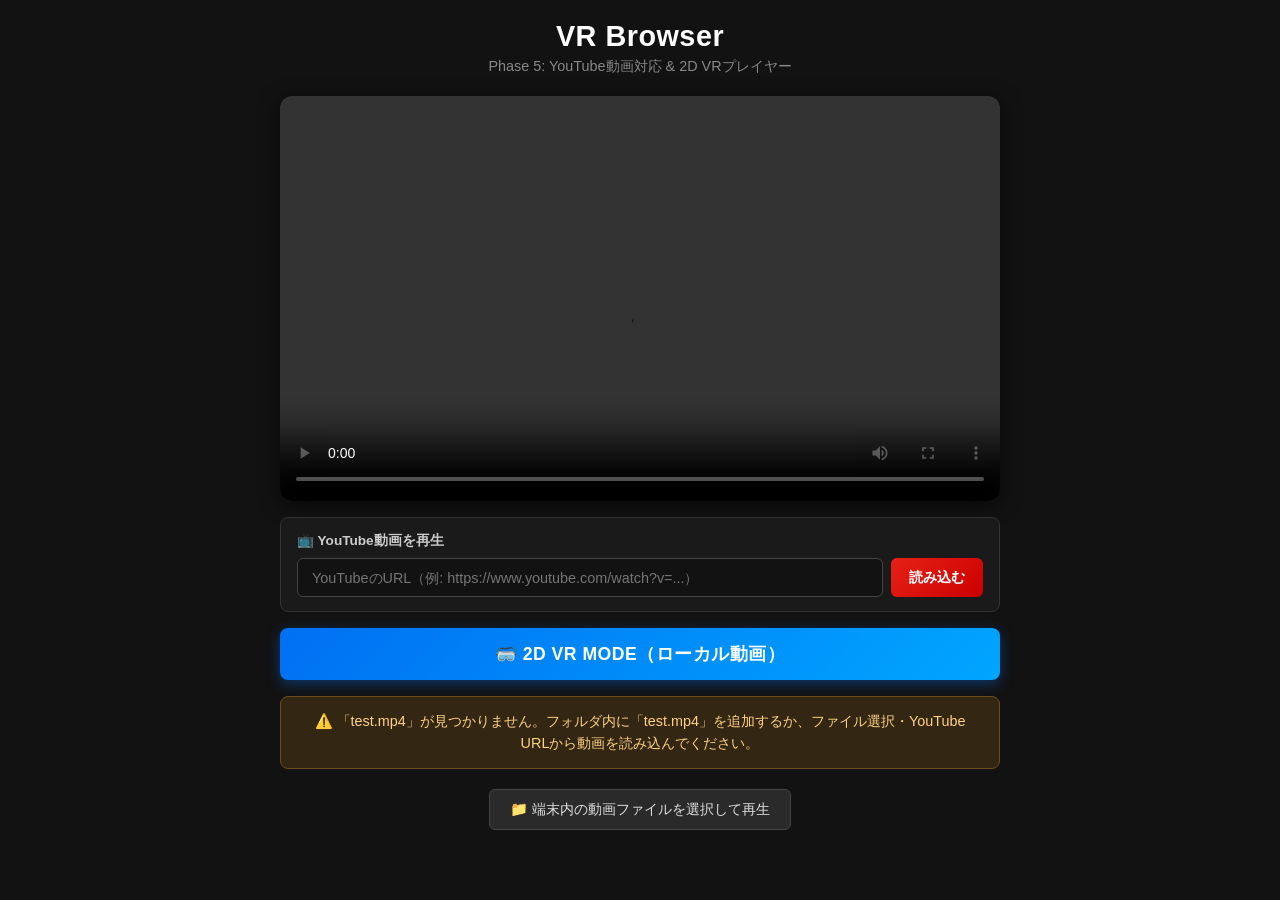
==== index.html @ 9423f465 "Add files via upload" ====
<!DOCTYPE html>
<html lang="ja">
<head>
  <meta charset="UTF-8">
  <!-- iPhone Safari用: セーフエリア対応、誤ズーム防止、アドレスバー最適化 -->
  <meta name="viewport" content="width=device-width, initial-scale=1.0, maximum-scale=1.0, user-scalable=no, viewport-fit=cover">
  <!-- iOS ホーム画面追加時の全画面・ステータスバー設定 -->
  <meta name="apple-mobile-web-app-capable" content="yes">
  <meta name="apple-mobile-web-app-status-bar-style" content="black-translucent">
  <meta name="theme-color" content="#121212">

  <title>VR Browser</title>
  <link rel="stylesheet" href="style.css">
</head>
<body>
  <!-- 通常モード画面 -->
  <div class="container" id="normalContainer">
    <header class="app-header">
      <h1>VR Browser</h1>
      <p class="subtitle">Phase 5: YouTube動画対応 & 2D VRプレイヤー</p>
    </header>

    <main class="player-section">
      <!-- 1. ローカル動画表示エリア（HTML5 Video） -->
      <div class="video-container" id="videoContainer">
        <video
          id="videoPlayer"
          controls
          playsinline
          webkit-playsinline
          preload="metadata"
          src="test.mp4">
          お使いのブラウザは動画タグに対応していません。
        </video>
      </div>

      <!-- 2. YouTube動画表示エリア（YouTube IFrame Player API） -->
      <div class="youtube-container" id="youtubeContainer" style="display: none;">
        <div id="youtubePlayerWrapper">
          <div id="youtubeIframe"></div>
        </div>
      </div>

      <!-- YouTube URL入力セクション -->
      <section class="youtube-input-section">
        <label for="youtubeUrlInput" class="section-label">📺 YouTube動画を再生</label>
        <div class="input-group">
          <input
            type="text"
            id="youtubeUrlInput"
            placeholder="YouTubeのURL（例: https://www.youtube.com/watch?v=...）"
            class="youtube-input"
            autocomplete="off"
            autocorrect="off"
            autocapitalize="off"
            spellcheck="false">
          <button id="loadYoutubeButton" class="youtube-button" type="button">読み込む</button>
        </div>
      </section>

      <!-- ローカル2D動画用 VRモード開始ボタン -->
      <div class="vr-button-section" id="vrButtonSection">
        <button id="vrButton" class="vr-button" type="button">
          🥽 2D VR MODE（ローカル動画）
        </button>
      </div>

      <!-- ステータス・案内メッセージ表示エリア -->
      <div id="statusMessage" class="status-message">
        <p id="statusText">動画を読み込み中...</p>
      </div>

      <!-- 補助機能: ローカル動画の直接選択 -->
      <div class="file-picker-section">
        <label for="fileInput" class="file-label">
          📁 端末内の動画ファイルを選択して再生
        </label>
        <input type="file" id="fileInput" accept="video/*" class="file-input">
      </div>
    </main>
  </div>

  <!-- ローカル動画用 VR視聴画面（全画面左右2画面オーバーレイ） -->
  <div id="vrContainer" class="vr-container" style="display: none;">
    <!-- 左目用表示領域（50%幅） -->
    <div class="vr-eye left-eye">
      <canvas id="canvasLeft"></canvas>
      <!-- 左目用 再生/一時停止 HUDインジケーター -->
      <div class="vr-indicator left-indicator" id="indicatorLeft"></div>
    </div>

    <!-- 左右の境界線（VRゴーグルの中央線ガイド） -->
    <div class="vr-divider"></div>

    <!-- 右目用表示領域（50%幅） -->
    <div class="vr-eye right-eye">
      <canvas id="canvasRight"></canvas>
      <!-- 右目用 再生/一時停止 HUDインジケーター -->
      <div class="vr-indicator right-indicator" id="indicatorRight"></div>
    </div>

    <!-- VRモード用UIレイヤー（邪魔にならないよう自動フェード） -->
    <div class="vr-ui-layer" id="vrUiLayer">
      <!-- 上部バー -->
      <div class="vr-top-bar">
        <!-- 左上の控えめな EXIT VR ボタン -->
        <button id="exitVrButton" class="exit-vr-button" type="button" aria-label="通常モードに戻る">
          ✕ EXIT VR
        </button>
      </div>

      <!-- 縦向き時のみ表示される案内（横向き時は自動で非表示） -->
      <div class="vr-portrait-hint">
        📱 スマホを横向きにすると大きく表示されます
      </div>

      <!-- 操作ヒント -->
      <div class="vr-bottom-bar">
        <div class="vr-tap-hint">
          画面タップ: 再生 / 一時停止
        </div>
      </div>
    </div>
  </div>

  <!-- YouTube IFrame Player API のスクリプト（非同期読み込み） -->
  <script src="https://www.youtube.com/iframe_api"></script>
  <script src="script.js"></script>
</body>
</html>
---- style.css ----
/* ============================================================
   基本スタイル設定
   ============================================================ */
* {
  box-sizing: border-box;
  margin: 0;
  padding: 0;
  /* iOS Safariでのタップ時ハイライト枠を抑制 */
  -webkit-tap-highlight-color: transparent;
}

body {
  font-family: -apple-system, BlinkMacSystemFont, "SF Pro Text", "SF Pro Display", "Segoe UI", Roboto, "Helvetica Neue", Arial, sans-serif;
  background-color: #121212;
  color: #e0e0e0;
  min-height: 100vh;
  min-height: 100dvh;
  display: flex;
  justify-content: center;
  align-items: flex-start;
  padding: 20px;
  /* 通常モードでのスムーズなスクロール */
  -webkit-overflow-scrolling: touch;
}

/* 通常モードコンテナ */
.container {
  width: 100%;
  max-width: 720px;
  margin: 0 auto;
  display: flex;
  flex-direction: column;
  align-items: center;
  gap: 20px;
}

/* ヘッダー */
.app-header {
  text-align: center;
}

.app-header h1 {
  font-size: 1.8rem;
  font-weight: 700;
  color: #ffffff;
  letter-spacing: 0.5px;
}

.app-header .subtitle {
  font-size: 0.9rem;
  color: #888888;
  margin-top: 4px;
}

/* プレイヤーセクション */
.player-section {
  width: 100%;
  display: flex;
  flex-direction: column;
  align-items: center;
  gap: 16px;
}

/* 通常モードのローカル動画コンテナ */
.video-container {
  width: 100%;
  background-color: #000000;
  border-radius: 12px;
  overflow: hidden;
  box-shadow: 0 4px 20px rgba(0, 0, 0, 0.6);
  aspect-ratio: 16 / 9;
  display: flex;
  align-items: center;
  justify-content: center;
}

/* video要素 */
#videoPlayer {
  width: 100%;
  height: 100%;
  object-fit: contain;
  display: block;
  background-color: #000;
}

/* YouTube動画コンテナ */
.youtube-container {
  width: 100%;
  background-color: #000000;
  border-radius: 12px;
  overflow: hidden;
  box-shadow: 0 4px 20px rgba(0, 0, 0, 0.6);
  aspect-ratio: 16 / 9;
  position: relative;
}

#youtubePlayerWrapper {
  width: 100%;
  height: 100%;
}

#youtubePlayerWrapper iframe {
  width: 100%;
  height: 100%;
  display: block;
  border: none;
}

/* YouTube URL入力セクション */
.youtube-input-section {
  width: 100%;
  background-color: #1a1a1a;
  border: 1px solid #333333;
  border-radius: 8px;
  padding: 14px 16px;
  display: flex;
  flex-direction: column;
  gap: 8px;
}

.section-label {
  font-size: 0.85rem;
  font-weight: 600;
  color: #cccccc;
}

.input-group {
  display: flex;
  gap: 8px;
  width: 100%;
}

.youtube-input {
  flex: 1;
  padding: 10px 14px;
  font-size: 0.9rem;
  background-color: #121212;
  border: 1px solid #444444;
  border-radius: 6px;
  color: #ffffff;
  outline: none;
  transition: border-color 0.2s ease;
  min-width: 0;
}

.youtube-input:focus {
  border-color: #ff0000;
}

.youtube-button {
  padding: 10px 18px;
  font-size: 0.9rem;
  font-weight: 700;
  color: #ffffff;
  background: linear-gradient(135deg, #e62117 0%, #cc0000 100%);
  border: none;
  border-radius: 6px;
  cursor: pointer;
  white-space: nowrap;
  transition: opacity 0.2s, transform 0.1s;
  touch-action: manipulation;
}

.youtube-button:hover {
  opacity: 0.9;
}

.youtube-button:active {
  transform: scale(0.97);
}

/* VRモード開始ボタン */
.vr-button-section {
  width: 100%;
  display: flex;
  justify-content: center;
}

.vr-button {
  width: 100%;
  padding: 14px 24px;
  font-size: 1.1rem;
  font-weight: 700;
  color: #ffffff;
  background: linear-gradient(135deg, #0070f3 0%, #00a6ff 100%);
  border: none;
  border-radius: 8px;
  cursor: pointer;
  box-shadow: 0 4px 14px rgba(0, 112, 243, 0.4);
  transition: transform 0.15s ease, background 0.2s ease, opacity 0.2s ease;
  letter-spacing: 0.5px;
  touch-action: manipulation;
}

.vr-button:hover {
  transform: translateY(-2px);
  box-shadow: 0 6px 20px rgba(0, 112, 243, 0.6);
}

.vr-button:active {
  transform: translateY(0);
}

.vr-button:disabled {
  background: #333333;
  color: #777777;
  cursor: not-allowed;
  box-shadow: none;
  transform: none;
}

/* ステータス・案内メッセージ */
.status-message {
  width: 100%;
  padding: 14px 18px;
  border-radius: 8px;
  background-color: #1e1e1e;
  border: 1px solid #333333;
  color: #b0b0b0;
  font-size: 0.9rem;
  line-height: 1.5;
  text-align: center;
  transition: all 0.3s ease;
}

.status-message.info {
  background-color: #1a2733;
  border-color: #2b4c6f;
  color: #8ec5fc;
}

.status-message.warning {
  background-color: #332714;
  border-color: #6d4e1a;
  color: #ffd182;
}

.status-message.success {
  background-color: #162c1d;
  border-color: #255834;
  color: #86e49d;
}

/* ファイル選択セクション */
.file-picker-section {
  width: 100%;
  text-align: center;
  margin-top: 4px;
}

.file-label {
  display: inline-block;
  padding: 10px 20px;
  background-color: #2a2a2a;
  color: #e0e0e0;
  border: 1px solid #444;
  border-radius: 6px;
  cursor: pointer;
  font-size: 0.9rem;
  transition: background-color 0.2s, border-color 0.2s;
  touch-action: manipulation;
}

.file-label:hover {
  background-color: #383838;
  border-color: #666;
}

.file-input {
  display: none;
}

/* ============================================================
   Phase 4/5: 2D VR視聴画面レイアウト（ジャイロなし・大画面固定表示）
   ============================================================ */

/* VRモード有効時のスクロール完全抑止（iOS Safariバウンススクロール対策） */
html.vr-active,
body.vr-active {
  overflow: hidden !important;
  position: fixed !important;
  width: 100% !important;
  height: 100% !important;
  max-height: 100vh !important;
  touch-action: none !important;
  background-color: #000000 !important;
  -webkit-user-select: none !important;
  user-select: none !important;
}

/* VR全画面オーバーレイ（画面いっぱいに表示・黒背景） */
.vr-container {
  position: fixed;
  top: 0;
  left: 0;
  right: 0;
  bottom: 0;
  width: 100vw;
  height: 100vh;
  /* iOS Safari dynamic viewport units */
  width: 100dvw;
  height: 100dvh;
  background-color: #000000;
  z-index: 99999;
  display: flex;
  flex-direction: row;
  align-items: center;
  justify-content: center;
  overflow: hidden;
  user-select: none;
  -webkit-user-select: none;
  -webkit-touch-callout: none;
  touch-action: none;
}

/* 左目・右目の表示領域（WebKit Flexboxで厳密に左右50:50を維持） */
.vr-eye {
  flex: 1 1 0;
  width: 50%;
  min-width: 0;
  max-width: 50%;
  height: 100%;
  display: flex;
  align-items: center;
  justify-content: center;
  overflow: hidden;
  background-color: #000000;
  position: relative;
}

/* 描画用Canvas（縦横比を崩さず、画面からはみ出さない・Retina高精細縮小） */
.vr-eye canvas {
  width: 100%;
  height: 100%;
  max-width: 100%;
  max-height: 100%;
  object-fit: contain;
  display: block;
  background-color: #000000;
}

/* 左右の境界線（VRゴーグルのレンズ境界ガイド用センターライン） */
.vr-divider {
  width: 1px;
  height: 100%;
  background-color: rgba(255, 255, 255, 0.12);
  flex-shrink: 0;
  z-index: 10;
}

/* VRモード用UIレイヤー（画面上に重なる操作UI） */
.vr-ui-layer {
  position: absolute;
  top: 0;
  left: 0;
  right: 0;
  bottom: 0;
  padding: env(safe-area-inset-top, 12px) env(safe-area-inset-right, 16px) env(safe-area-inset-bottom, 12px) env(safe-area-inset-left, 16px);
  pointer-events: none;
  z-index: 20;
  display: flex;
  flex-direction: column;
  justify-content: space-between;
  transition: opacity 0.4s ease;
}

/* 操作がないときにUIを薄くして動画視聴を邪魔しない */
.vr-ui-layer.faded {
  opacity: 0.15;
}

/* 上部操作バー */
.vr-top-bar {
  display: flex;
  align-items: center;
  justify-content: flex-start;
  width: 100%;
}

/* EXIT VR ボタン */
.exit-vr-button {
  pointer-events: auto;
  min-height: 34px;
  padding: 6px 14px;
  font-size: 0.8rem;
  font-weight: 600;
  color: #ffffff;
  background-color: rgba(30, 30, 30, 0.65);
  border: 1px solid rgba(255, 255, 255, 0.25);
  border-radius: 17px;
  cursor: pointer;
  backdrop-filter: blur(6px);
  -webkit-backdrop-filter: blur(6px);
  transition: background-color 0.2s, opacity 0.2s, transform 0.1s;
  touch-action: manipulation;
}

.exit-vr-button:hover {
  background-color: rgba(255, 59, 48, 0.8);
  border-color: rgba(255, 255, 255, 0.5);
}

.exit-vr-button:active {
  transform: scale(0.95);
}

/* 縦向き時に画面中央下に表示されるヒント */
.vr-portrait-hint {
  align-self: center;
  font-size: 0.78rem;
  color: rgba(255, 255, 255, 0.75);
  background-color: rgba(0, 0, 0, 0.6);
  border: 1px solid rgba(255, 255, 255, 0.15);
  padding: 6px 14px;
  border-radius: 14px;
  backdrop-filter: blur(4px);
  -webkit-backdrop-filter: blur(4px);
  pointer-events: none;
}

/* 下部バー */
.vr-bottom-bar {
  display: flex;
  justify-content: center;
  width: 100%;
}

.vr-tap-hint {
  font-size: 0.72rem;
  color: rgba(255, 255, 255, 0.5);
  background-color: rgba(0, 0, 0, 0.45);
  padding: 4px 12px;
  border-radius: 10px;
  backdrop-filter: blur(4px);
  -webkit-backdrop-filter: blur(4px);
  pointer-events: none;
}

/* 横向き（Landscape）時は縦向き案内を自動で非表示 */
@media (orientation: landscape) {
  .vr-portrait-hint {
    display: none;
  }
}

/* VR画面中央の再生/一時停止HUDインジケーター */
.vr-indicator {
  position: absolute;
  width: 50px;
  height: 50px;
  border-radius: 50%;
  background-color: rgba(0, 0, 0, 0.6);
  border: 1px solid rgba(255, 255, 255, 0.3);
  display: flex;
  align-items: center;
  justify-content: center;
  font-size: 1.3rem;
  color: #ffffff;
  opacity: 0;
  pointer-events: none;
  transform: scale(0.8);
  transition: opacity 0.25s ease, transform 0.25s ease;
  backdrop-filter: blur(4px);
  -webkit-backdrop-filter: blur(4px);
  z-index: 15;
}

/* インジケーター表示時 */
.vr-indicator.show {
  opacity: 1;
  transform: scale(1);
}
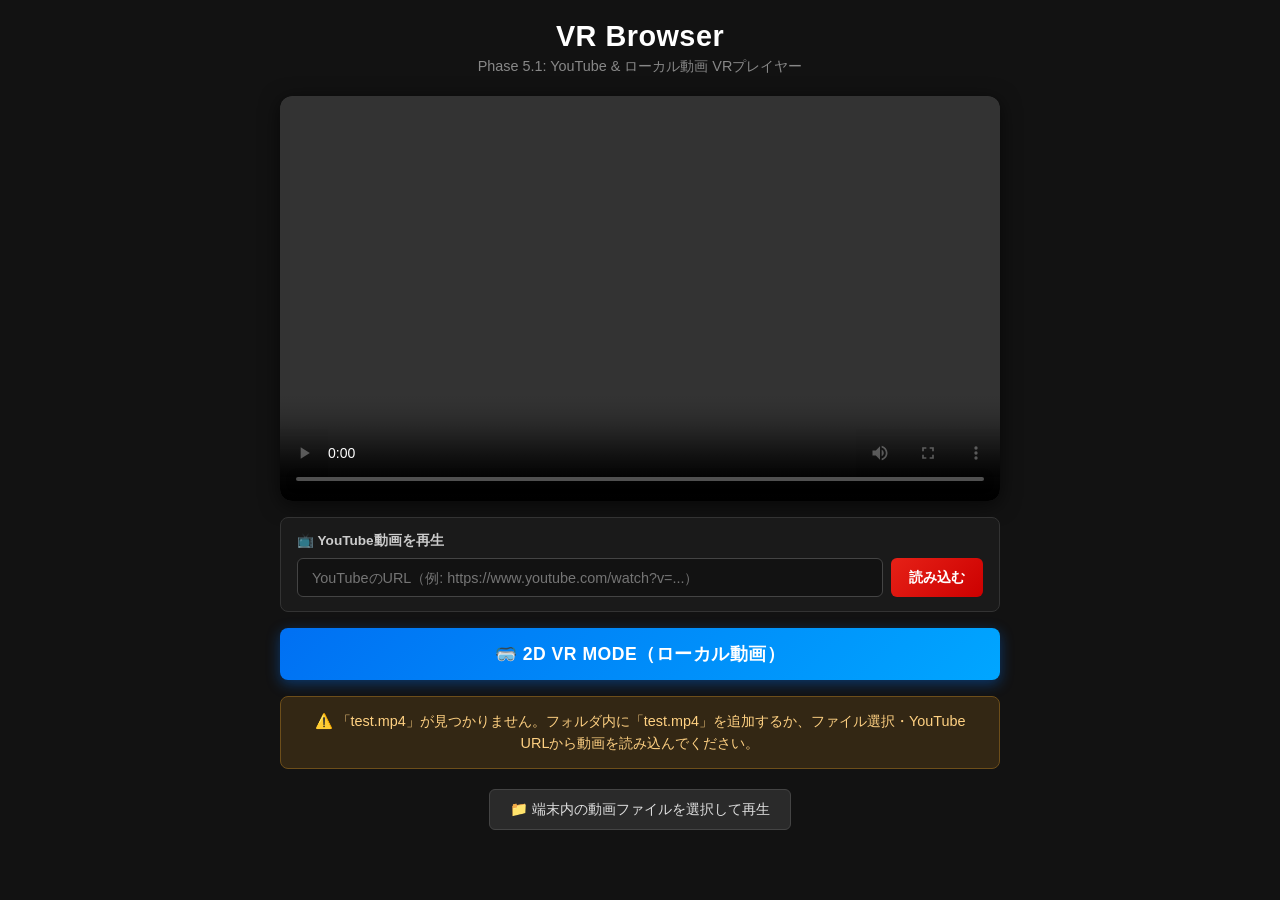
==== commit a188d6c0: "Add files via upload" ====
--- a/index.html
+++ b/index.html
@@ -17,7 +17,7 @@
   <div class="container" id="normalContainer">
     <header class="app-header">
       <h1>VR Browser</h1>
-      <p class="subtitle">Phase 5: YouTube動画対応 & 2D VRプレイヤー</p>
+      <p class="subtitle">Phase 5.1: YouTube & ローカル動画 VRプレイヤー</p>
     </header>
 
     <main class="player-section">
@@ -39,6 +39,12 @@
         <div id="youtubePlayerWrapper">
           <div id="youtubeIframe"></div>
         </div>
+        <!-- YouTube VRモード時に表示されるオーバーレイUI -->
+        <div class="youtube-vr-ui" id="youtubeVrUi" style="display: none;">
+          <button id="exitYoutubeVrButton" class="exit-vr-button" type="button" aria-label="通常モードに戻る">
+            ✕ EXIT VR
+          </button>
+        </div>
       </div>
 
       <!-- YouTube URL入力セクション -->
@@ -58,10 +64,10 @@
         </div>
       </section>
 
-      <!-- ローカル2D動画用 VRモード開始ボタン -->
+      <!-- VRモード開始ボタン -->
       <div class="vr-button-section" id="vrButtonSection">
         <button id="vrButton" class="vr-button" type="button">
-          🥽 2D VR MODE（ローカル動画）
+          🥽 VR MODE
         </button>
       </div>
 
--- a/style.css
+++ b/style.css
@@ -83,7 +83,7 @@
   background-color: #000;
 }
 
-/* YouTube動画コンテナ */
+/* YouTube動画コンテナ（通常モード & VR全画面モード） */
 .youtube-container {
   width: 100%;
   background-color: #000000;
@@ -92,6 +92,7 @@
   box-shadow: 0 4px 20px rgba(0, 0, 0, 0.6);
   aspect-ratio: 16 / 9;
   position: relative;
+  transition: all 0.2s ease;
 }
 
 #youtubePlayerWrapper {
@@ -104,6 +105,36 @@
   height: 100%;
   display: block;
   border: none;
+}
+
+/* YouTube VRモード時の全画面スタイル */
+.youtube-container.vr-fullscreen {
+  position: fixed !important;
+  top: 0 !important;
+  left: 0 !important;
+  right: 0 !important;
+  bottom: 0 !important;
+  width: 100vw !important;
+  height: 100vh !important;
+  width: 100dvw !important;
+  height: 100dvh !important;
+  z-index: 99999 !important;
+  border-radius: 0 !important;
+  background-color: #000000 !important;
+  aspect-ratio: unset !important;
+  margin: 0 !important;
+  display: flex !important;
+  align-items: center !important;
+  justify-content: center !important;
+}
+
+/* YouTube VRモード用UI */
+.youtube-vr-ui {
+  position: absolute;
+  top: max(12px, env(safe-area-inset-top));
+  left: max(16px, env(safe-area-inset-left));
+  z-index: 100000;
+  pointer-events: auto;
 }
 
 /* YouTube URL入力セクション */
@@ -271,7 +302,7 @@
 }
 
 /* ============================================================
-   Phase 4/5: 2D VR視聴画面レイアウト（ジャイロなし・大画面固定表示）
+   Phase 4/5.1: 2D VR視聴画面レイアウト（ローカル動画用 左右2画面）
    ============================================================ */
 
 /* VRモード有効時のスクロール完全抑止（iOS Safariバウンススクロール対策） */
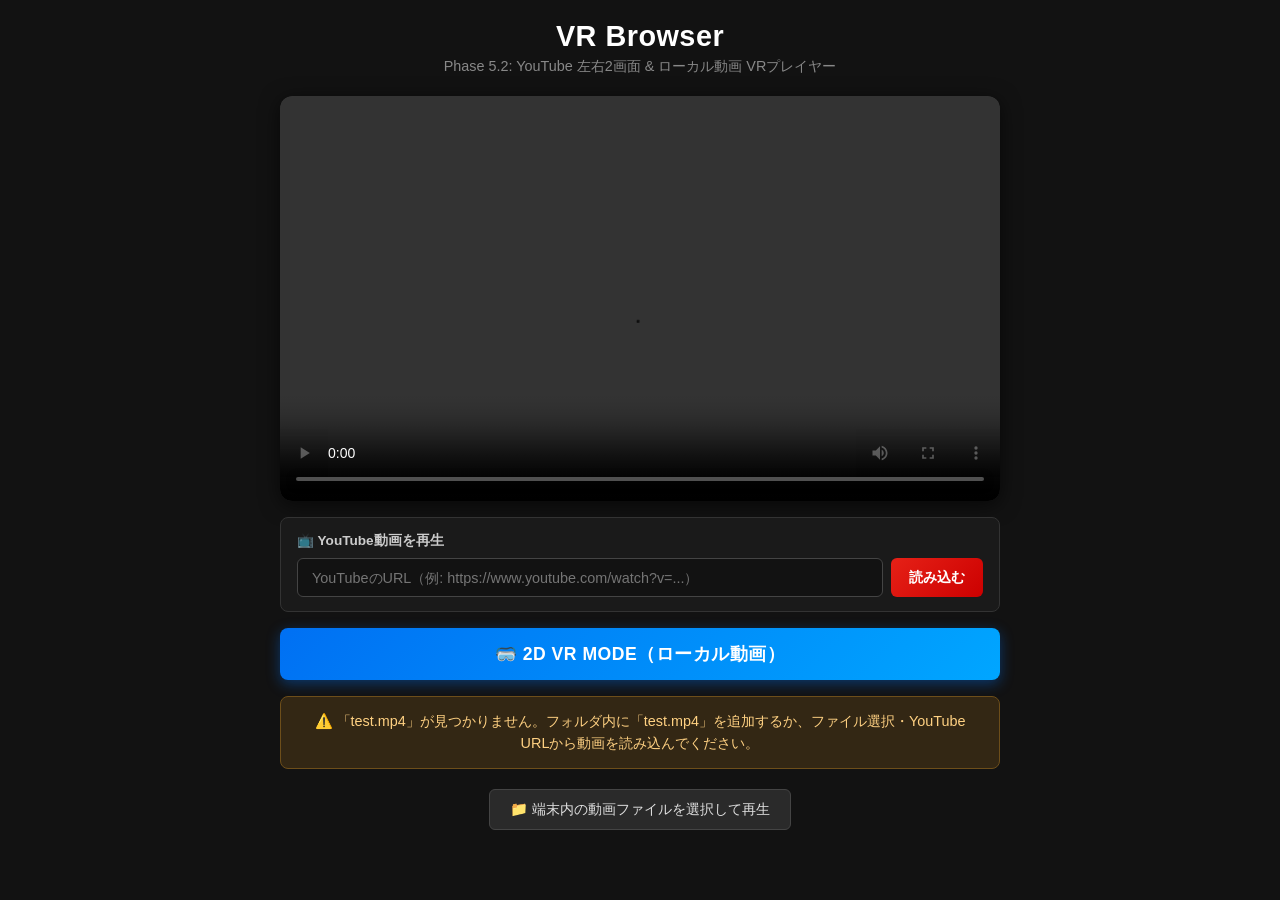
==== commit deba459d: "Add files via upload" ====
--- a/index.html
+++ b/index.html
@@ -17,7 +17,7 @@
   <div class="container" id="normalContainer">
     <header class="app-header">
       <h1>VR Browser</h1>
-      <p class="subtitle">Phase 5.1: YouTube & ローカル動画 VRプレイヤー</p>
+      <p class="subtitle">Phase 5.2: YouTube 左右2画面 & ローカル動画 VRプレイヤー</p>
     </header>
 
     <main class="player-section">
@@ -34,16 +34,10 @@
         </video>
       </div>
 
-      <!-- 2. YouTube動画表示エリア（YouTube IFrame Player API） -->
+      <!-- 2. YouTube通常動画表示エリア（YouTube IFrame Player API - 通常画面用1画面） -->
       <div class="youtube-container" id="youtubeContainer" style="display: none;">
         <div id="youtubePlayerWrapper">
-          <div id="youtubeIframe"></div>
-        </div>
-        <!-- YouTube VRモード時に表示されるオーバーレイUI -->
-        <div class="youtube-vr-ui" id="youtubeVrUi" style="display: none;">
-          <button id="exitYoutubeVrButton" class="exit-vr-button" type="button" aria-label="通常モードに戻る">
-            ✕ EXIT VR
-          </button>
+          <div id="youtubeIframeNormal"></div>
         </div>
       </div>
 
@@ -67,7 +61,7 @@
       <!-- VRモード開始ボタン -->
       <div class="vr-button-section" id="vrButtonSection">
         <button id="vrButton" class="vr-button" type="button">
-          🥽 VR MODE
+          🥽 2D VR MODE（ローカル動画）
         </button>
       </div>
 
@@ -86,7 +80,7 @@
     </main>
   </div>
 
-  <!-- ローカル動画用 VR視聴画面（全画面左右2画面オーバーレイ） -->
+  <!-- 【LOCAL用】VR視聴画面（全画面左右2画面Canvasオーバーレイ） -->
   <div id="vrContainer" class="vr-container" style="display: none;">
     <!-- 左目用表示領域（50%幅） -->
     <div class="vr-eye left-eye">
@@ -129,6 +123,38 @@
     </div>
   </div>
 
+  <!-- 【YOUTUBE用】VR視聴画面（左右50:50分割 YouTube IFrame 2画面オーバーレイ） -->
+  <div id="youtubeVrContainer" class="vr-container youtube-vr-container" style="display: none;">
+    <!-- 左目用YouTube表示領域（50%幅） -->
+    <div class="vr-eye left-eye">
+      <div class="youtube-eye-wrapper">
+        <div id="youtubeIframeLeft"></div>
+      </div>
+    </div>
+
+    <!-- 左右の境界線（VRゴーグルの中央線ガイド） -->
+    <div class="vr-divider"></div>
+
+    <!-- 右目用YouTube表示領域（50%幅） -->
+    <div class="vr-eye right-eye">
+      <div class="youtube-eye-wrapper">
+        <div id="youtubeIframeRight"></div>
+      </div>
+    </div>
+
+    <!-- YouTube VRモード用UIレイヤー -->
+    <div class="vr-ui-layer" id="youtubeVrUiLayer">
+      <div class="vr-top-bar">
+        <button id="exitYoutubeVrButton" class="exit-vr-button" type="button" aria-label="通常モードに戻る">
+          ✕ EXIT VR
+        </button>
+      </div>
+      <div class="vr-portrait-hint">
+        📱 スマホを横向きにすると大きく表示されます
+      </div>
+    </div>
+  </div>
+
   <!-- YouTube IFrame Player API のスクリプト（非同期読み込み） -->
   <script src="https://www.youtube.com/iframe_api"></script>
   <script src="script.js"></script>
--- a/style.css
+++ b/style.css
@@ -83,7 +83,7 @@
   background-color: #000;
 }
 
-/* YouTube動画コンテナ（通常モード & VR全画面モード） */
+/* YouTube通常動画コンテナ（通常画面用） */
 .youtube-container {
   width: 100%;
   background-color: #000000;
@@ -92,7 +92,6 @@
   box-shadow: 0 4px 20px rgba(0, 0, 0, 0.6);
   aspect-ratio: 16 / 9;
   position: relative;
-  transition: all 0.2s ease;
 }
 
 #youtubePlayerWrapper {
@@ -105,36 +104,6 @@
   height: 100%;
   display: block;
   border: none;
-}
-
-/* YouTube VRモード時の全画面スタイル */
-.youtube-container.vr-fullscreen {
-  position: fixed !important;
-  top: 0 !important;
-  left: 0 !important;
-  right: 0 !important;
-  bottom: 0 !important;
-  width: 100vw !important;
-  height: 100vh !important;
-  width: 100dvw !important;
-  height: 100dvh !important;
-  z-index: 99999 !important;
-  border-radius: 0 !important;
-  background-color: #000000 !important;
-  aspect-ratio: unset !important;
-  margin: 0 !important;
-  display: flex !important;
-  align-items: center !important;
-  justify-content: center !important;
-}
-
-/* YouTube VRモード用UI */
-.youtube-vr-ui {
-  position: absolute;
-  top: max(12px, env(safe-area-inset-top));
-  left: max(16px, env(safe-area-inset-left));
-  z-index: 100000;
-  pointer-events: auto;
 }
 
 /* YouTube URL入力セクション */
@@ -302,7 +271,7 @@
 }
 
 /* ============================================================
-   Phase 4/5.1: 2D VR視聴画面レイアウト（ローカル動画用 左右2画面）
+   Phase 4/5.2: 全画面VR視聴画面レイアウト（左右50:50等分割・黒背景）
    ============================================================ */
 
 /* VRモード有効時のスクロール完全抑止（iOS Safariバウンススクロール対策） */
@@ -359,7 +328,7 @@
   position: relative;
 }
 
-/* 描画用Canvas（縦横比を崩さず、画面からはみ出さない・Retina高精細縮小） */
+/* 描画用Canvas（LOCAL動画用: 縦横比を崩さず、画面からはみ出さない） */
 .vr-eye canvas {
   width: 100%;
   height: 100%;
@@ -368,6 +337,29 @@
   object-fit: contain;
   display: block;
   background-color: #000000;
+}
+
+/* YouTube VR用iframeラッパー（左右50%領域内に16:9で自然にフィット） */
+.youtube-eye-wrapper {
+  width: 100%;
+  height: 100%;
+  display: flex;
+  align-items: center;
+  justify-content: center;
+  background-color: #000000;
+  position: relative;
+  overflow: hidden;
+}
+
+.youtube-eye-wrapper iframe {
+  width: 100%;
+  height: 100%;
+  max-width: 100%;
+  max-height: 100%;
+  aspect-ratio: 16 / 9;
+  object-fit: contain;
+  border: none;
+  display: block;
 }
 
 /* 左右の境界線（VRゴーグルのレンズ境界ガイド用センターライン） */
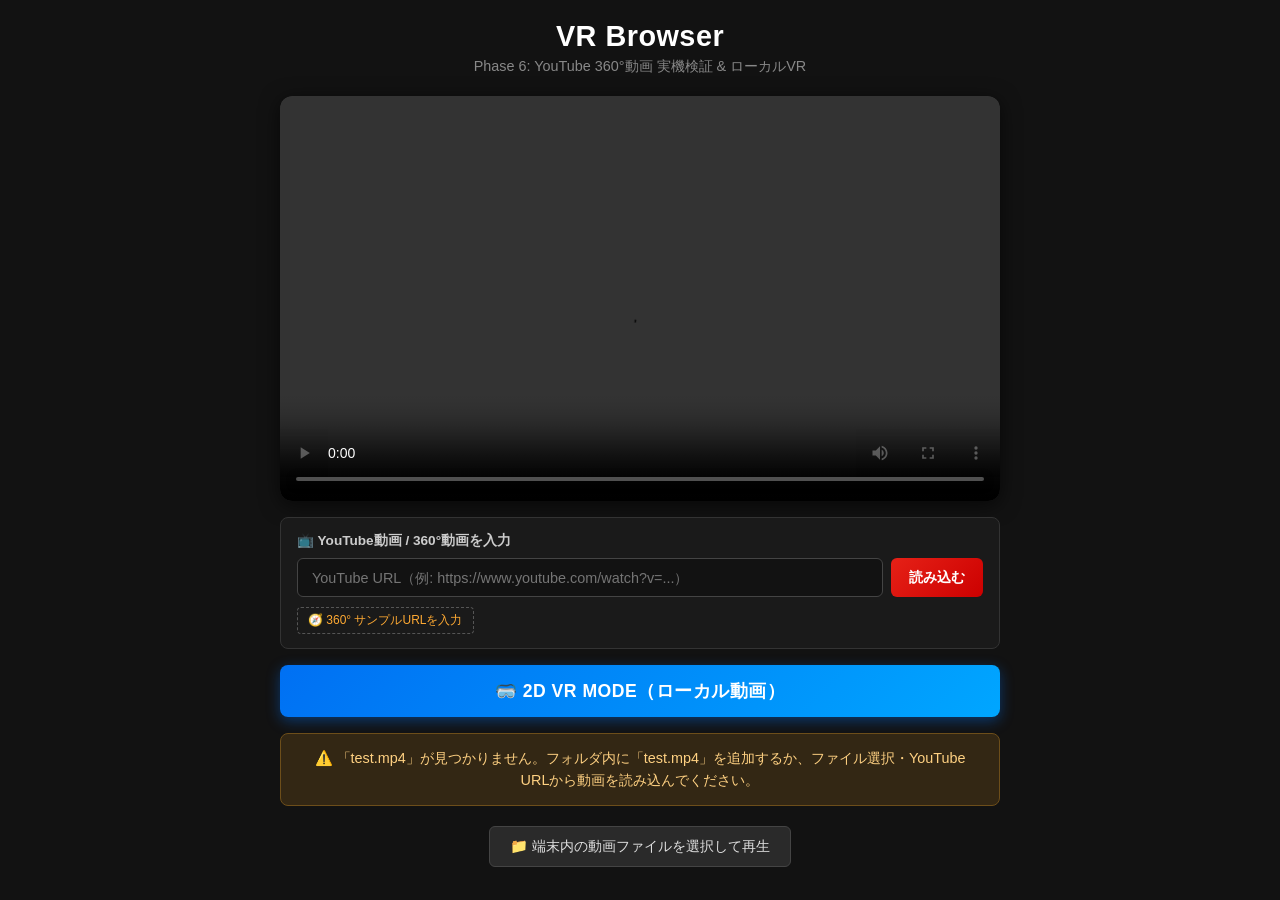
==== commit 5948c0b8: "Add files via upload" ====
--- a/index.html
+++ b/index.html
@@ -17,7 +17,7 @@
   <div class="container" id="normalContainer">
     <header class="app-header">
       <h1>VR Browser</h1>
-      <p class="subtitle">Phase 5.2: YouTube 左右2画面 & ローカル動画 VRプレイヤー</p>
+      <p class="subtitle">Phase 6: YouTube 360°動画 実機検証 & ローカルVR</p>
     </header>
 
     <main class="player-section">
@@ -34,21 +34,41 @@
         </video>
       </div>
 
-      <!-- 2. YouTube通常動画表示エリア（YouTube IFrame Player API - 通常画面用1画面） -->
+      <!-- 2. YouTube単一動画表示エリア（YouTube IFrame Player API - 1つの公式プレイヤー） -->
       <div class="youtube-container" id="youtubeContainer" style="display: none;">
         <div id="youtubePlayerWrapper">
-          <div id="youtubeIframeNormal"></div>
+          <div id="youtubeIframe"></div>
+        </div>
+
+        <!-- 360° TEST モード時のオーバーレイUI -->
+        <div class="test360-ui-layer" id="test360UiLayer" style="display: none;">
+          <div class="test360-top-bar">
+            <button id="exit360TestButton" class="exit-vr-button" type="button" aria-label="テストを終了">
+              ✕ EXIT 360° TEST
+            </button>
+          </div>
+
+          <!-- 360° API 実機検証ステータスパネル -->
+          <div class="test360-status-panel" id="test360StatusPanel">
+            <div class="panel-header">🔍 YouTube 360° API 実機検証情報</div>
+            <div class="panel-body">
+              <p><strong>動画ID:</strong> <span id="infoVideoId">-</span></p>
+              <p><strong>360°認識 (Spherical):</strong> <span id="infoSpherical">-</span></p>
+              <p><strong>視点プロパティ:</strong> <span id="infoProperties">-</span></p>
+              <p class="test-guide">📱 画面スワイプや端末の向きで視点が動くか確認してください</p>
+            </div>
+          </div>
         </div>
       </div>
 
-      <!-- YouTube URL入力セクション -->
+      <!-- YouTube URL入力 & 360°検証セクション -->
       <section class="youtube-input-section">
-        <label for="youtubeUrlInput" class="section-label">📺 YouTube動画を再生</label>
+        <label for="youtubeUrlInput" class="section-label">📺 YouTube動画 / 360°動画を入力</label>
         <div class="input-group">
           <input
             type="text"
             id="youtubeUrlInput"
-            placeholder="YouTubeのURL（例: https://www.youtube.com/watch?v=...）"
+            placeholder="YouTube URL（例: https://www.youtube.com/watch?v=...）"
             class="youtube-input"
             autocomplete="off"
             autocorrect="off"
@@ -56,12 +76,21 @@
             spellcheck="false">
           <button id="loadYoutubeButton" class="youtube-button" type="button">読み込む</button>
         </div>
+        <!-- 360°動画サンプルのクイック入力ボタン -->
+        <div class="preset-links">
+          <button id="sample360Btn" class="preset-btn" type="button">🧭 360° サンプルURLを入力</button>
+        </div>
       </section>
 
-      <!-- VRモード開始ボタン -->
+      <!-- アクションボタンセクション（モードに応じたボタン） -->
       <div class="vr-button-section" id="vrButtonSection">
+        <!-- ローカル動画用 2D VRボタン -->
         <button id="vrButton" class="vr-button" type="button">
           🥽 2D VR MODE（ローカル動画）
+        </button>
+        <!-- YouTube 360° 検証テストボタン -->
+        <button id="test360Button" class="test360-button" type="button" style="display: none;">
+          🧭 360° TEST を開始
         </button>
       </div>
 
@@ -123,38 +152,6 @@
     </div>
   </div>
 
-  <!-- 【YOUTUBE用】VR視聴画面（左右50:50分割 YouTube IFrame 2画面オーバーレイ） -->
-  <div id="youtubeVrContainer" class="vr-container youtube-vr-container" style="display: none;">
-    <!-- 左目用YouTube表示領域（50%幅） -->
-    <div class="vr-eye left-eye">
-      <div class="youtube-eye-wrapper">
-        <div id="youtubeIframeLeft"></div>
-      </div>
-    </div>
-
-    <!-- 左右の境界線（VRゴーグルの中央線ガイド） -->
-    <div class="vr-divider"></div>
-
-    <!-- 右目用YouTube表示領域（50%幅） -->
-    <div class="vr-eye right-eye">
-      <div class="youtube-eye-wrapper">
-        <div id="youtubeIframeRight"></div>
-      </div>
-    </div>
-
-    <!-- YouTube VRモード用UIレイヤー -->
-    <div class="vr-ui-layer" id="youtubeVrUiLayer">
-      <div class="vr-top-bar">
-        <button id="exitYoutubeVrButton" class="exit-vr-button" type="button" aria-label="通常モードに戻る">
-          ✕ EXIT VR
-        </button>
-      </div>
-      <div class="vr-portrait-hint">
-        📱 スマホを横向きにすると大きく表示されます
-      </div>
-    </div>
-  </div>
-
   <!-- YouTube IFrame Player API のスクリプト（非同期読み込み） -->
   <script src="https://www.youtube.com/iframe_api"></script>
   <script src="script.js"></script>
--- a/style.css
+++ b/style.css
@@ -83,7 +83,7 @@
   background-color: #000;
 }
 
-/* YouTube通常動画コンテナ（通常画面用） */
+/* YouTube単一動画コンテナ（通常モード & 360° TEST 全画面モード） */
 .youtube-container {
   width: 100%;
   background-color: #000000;
@@ -92,6 +92,7 @@
   box-shadow: 0 4px 20px rgba(0, 0, 0, 0.6);
   aspect-ratio: 16 / 9;
   position: relative;
+  transition: all 0.2s ease;
 }
 
 #youtubePlayerWrapper {
@@ -104,6 +105,91 @@
   height: 100%;
   display: block;
   border: none;
+}
+
+/* 360° TEST 全画面シアタースタイル */
+.youtube-container.test360-fullscreen {
+  position: fixed !important;
+  top: 0 !important;
+  left: 0 !important;
+  right: 0 !important;
+  bottom: 0 !important;
+  width: 100vw !important;
+  height: 100vh !important;
+  width: 100dvw !important;
+  height: 100dvh !important;
+  z-index: 99999 !important;
+  border-radius: 0 !important;
+  background-color: #000000 !important;
+  aspect-ratio: unset !important;
+  margin: 0 !important;
+  display: flex !important;
+  align-items: center !important;
+  justify-content: center !important;
+}
+
+/* 360° TEST 用 UI レイヤー */
+.test360-ui-layer {
+  position: absolute;
+  top: 0;
+  left: 0;
+  right: 0;
+  bottom: 0;
+  padding: env(safe-area-inset-top, 12px) env(safe-area-inset-right, 16px) env(safe-area-inset-bottom, 12px) env(safe-area-inset-left, 16px);
+  pointer-events: none;
+  z-index: 100000;
+  display: flex;
+  flex-direction: column;
+  justify-content: space-between;
+}
+
+.test360-top-bar {
+  display: flex;
+  align-items: center;
+  justify-content: flex-start;
+  pointer-events: auto;
+}
+
+/* 360° API 実機検証ステータスパネル */
+.test360-status-panel {
+  align-self: center;
+  width: 100%;
+  max-width: 520px;
+  background: rgba(18, 18, 18, 0.85);
+  border: 1px solid rgba(255, 255, 255, 0.2);
+  border-radius: 10px;
+  padding: 12px 16px;
+  backdrop-filter: blur(8px);
+  -webkit-backdrop-filter: blur(8px);
+  color: #e0e0e0;
+  font-size: 0.8rem;
+  line-height: 1.4;
+  pointer-events: auto;
+  box-shadow: 0 4px 16px rgba(0, 0, 0, 0.6);
+}
+
+.panel-header {
+  font-weight: 700;
+  color: #ff9800;
+  margin-bottom: 6px;
+  font-size: 0.85rem;
+  border-bottom: 1px solid rgba(255, 255, 255, 0.1);
+  padding-bottom: 4px;
+}
+
+.panel-body p {
+  margin: 3px 0;
+  word-break: break-all;
+}
+
+.panel-body strong {
+  color: #8ec5fc;
+}
+
+.test-guide {
+  margin-top: 6px !important;
+  color: #86e49d !important;
+  font-size: 0.75rem;
 }
 
 /* YouTube URL入力セクション */
@@ -169,13 +255,38 @@
   transform: scale(0.97);
 }
 
-/* VRモード開始ボタン */
+/* 360° サンプルURLボタン */
+.preset-links {
+  display: flex;
+  gap: 8px;
+  margin-top: 2px;
+}
+
+.preset-btn {
+  background: none;
+  border: 1px dashed #555;
+  color: #ffaa33;
+  font-size: 0.75rem;
+  padding: 4px 10px;
+  border-radius: 4px;
+  cursor: pointer;
+  transition: background-color 0.2s, border-color 0.2s;
+}
+
+.preset-btn:hover {
+  background-color: rgba(255, 170, 51, 0.15);
+  border-color: #ffaa33;
+}
+
+/* ボタンセクション */
 .vr-button-section {
   width: 100%;
   display: flex;
-  justify-content: center;
-}
-
+  flex-direction: column;
+  gap: 10px;
+}
+
+/* ローカル動画用 VRボタン */
 .vr-button {
   width: 100%;
   padding: 14px 24px;
@@ -201,12 +312,30 @@
   transform: translateY(0);
 }
 
-.vr-button:disabled {
-  background: #333333;
-  color: #777777;
-  cursor: not-allowed;
-  box-shadow: none;
-  transform: none;
+/* 360° TEST 開始ボタン */
+.test360-button {
+  width: 100%;
+  padding: 14px 24px;
+  font-size: 1.1rem;
+  font-weight: 700;
+  color: #ffffff;
+  background: linear-gradient(135deg, #ff8800 0%, #e65100 100%);
+  border: none;
+  border-radius: 8px;
+  cursor: pointer;
+  box-shadow: 0 4px 14px rgba(255, 136, 0, 0.4);
+  transition: transform 0.15s ease, background 0.2s ease, opacity 0.2s ease;
+  letter-spacing: 0.5px;
+  touch-action: manipulation;
+}
+
+.test360-button:hover {
+  transform: translateY(-2px);
+  box-shadow: 0 6px 20px rgba(255, 136, 0, 0.6);
+}
+
+.test360-button:active {
+  transform: translateY(0);
 }
 
 /* ステータス・案内メッセージ */
@@ -271,7 +400,7 @@
 }
 
 /* ============================================================
-   Phase 4/5.2: 全画面VR視聴画面レイアウト（左右50:50等分割・黒背景）
+   Phase 4: 全画面2D VR視聴画面レイアウト（LOCAL動画 左右2画面）
    ============================================================ */
 
 /* VRモード有効時のスクロール完全抑止（iOS Safariバウンススクロール対策） */
@@ -339,29 +468,6 @@
   background-color: #000000;
 }
 
-/* YouTube VR用iframeラッパー（左右50%領域内に16:9で自然にフィット） */
-.youtube-eye-wrapper {
-  width: 100%;
-  height: 100%;
-  display: flex;
-  align-items: center;
-  justify-content: center;
-  background-color: #000000;
-  position: relative;
-  overflow: hidden;
-}
-
-.youtube-eye-wrapper iframe {
-  width: 100%;
-  height: 100%;
-  max-width: 100%;
-  max-height: 100%;
-  aspect-ratio: 16 / 9;
-  object-fit: contain;
-  border: none;
-  display: block;
-}
-
 /* 左右の境界線（VRゴーグルのレンズ境界ガイド用センターライン） */
 .vr-divider {
   width: 1px;
@@ -371,7 +477,7 @@
   z-index: 10;
 }
 
-/* VRモード用UIレイヤー（画面上に重なる操作UI） */
+/* VRモード用UIレイヤー（邪魔にならないよう自動フェード） */
 .vr-ui-layer {
   position: absolute;
   top: 0;
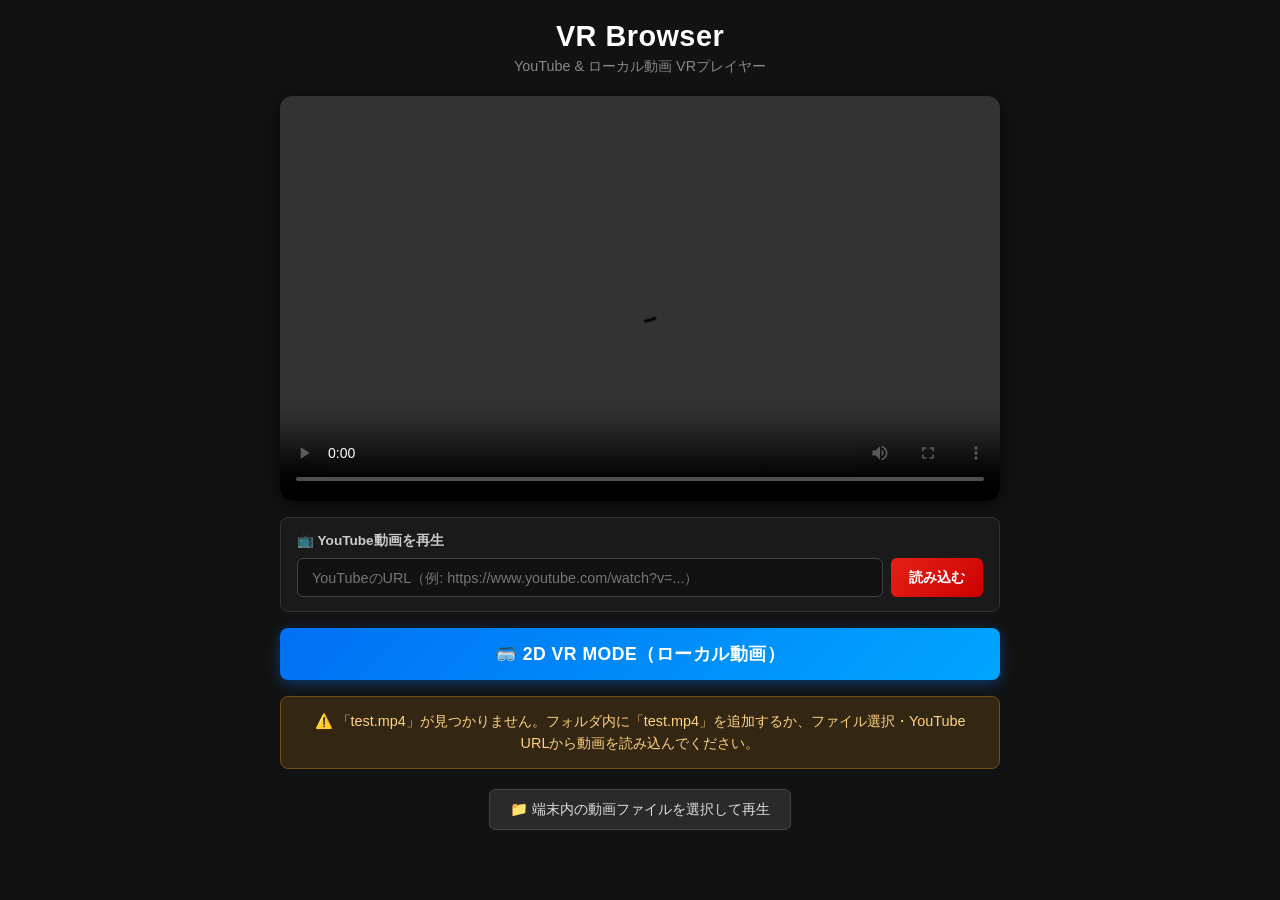
==== commit 11601827: "Add files via upload" ====
--- a/index.html
+++ b/index.html
@@ -17,7 +17,7 @@
   <div class="container" id="normalContainer">
     <header class="app-header">
       <h1>VR Browser</h1>
-      <p class="subtitle">Phase 6: YouTube 360°動画 実機検証 & ローカルVR</p>
+      <p class="subtitle">YouTube & ローカル動画 VRプレイヤー</p>
     </header>
 
     <main class="player-section">
@@ -34,41 +34,27 @@
         </video>
       </div>
 
-      <!-- 2. YouTube単一動画表示エリア（YouTube IFrame Player API - 1つの公式プレイヤー） -->
+      <!-- 2. YouTube動画表示エリア（YouTube IFrame Player API） -->
       <div class="youtube-container" id="youtubeContainer" style="display: none;">
         <div id="youtubePlayerWrapper">
           <div id="youtubeIframe"></div>
         </div>
-
-        <!-- 360° TEST モード時のオーバーレイUI -->
-        <div class="test360-ui-layer" id="test360UiLayer" style="display: none;">
-          <div class="test360-top-bar">
-            <button id="exit360TestButton" class="exit-vr-button" type="button" aria-label="テストを終了">
-              ✕ EXIT 360° TEST
-            </button>
-          </div>
-
-          <!-- 360° API 実機検証ステータスパネル -->
-          <div class="test360-status-panel" id="test360StatusPanel">
-            <div class="panel-header">🔍 YouTube 360° API 実機検証情報</div>
-            <div class="panel-body">
-              <p><strong>動画ID:</strong> <span id="infoVideoId">-</span></p>
-              <p><strong>360°認識 (Spherical):</strong> <span id="infoSpherical">-</span></p>
-              <p><strong>視点プロパティ:</strong> <span id="infoProperties">-</span></p>
-              <p class="test-guide">📱 画面スワイプや端末の向きで視点が動くか確認してください</p>
-            </div>
-          </div>
+        <!-- YouTube VRモード時に表示されるオーバーレイUI -->
+        <div class="youtube-vr-ui" id="youtubeVrUi" style="display: none;">
+          <button id="exitYoutubeVrButton" class="exit-vr-button" type="button" aria-label="通常モードに戻る">
+            ✕ EXIT VR
+          </button>
         </div>
       </div>
 
-      <!-- YouTube URL入力 & 360°検証セクション -->
+      <!-- YouTube URL入力セクション -->
       <section class="youtube-input-section">
-        <label for="youtubeUrlInput" class="section-label">📺 YouTube動画 / 360°動画を入力</label>
+        <label for="youtubeUrlInput" class="section-label">📺 YouTube動画を再生</label>
         <div class="input-group">
           <input
             type="text"
             id="youtubeUrlInput"
-            placeholder="YouTube URL（例: https://www.youtube.com/watch?v=...）"
+            placeholder="YouTubeのURL（例: https://www.youtube.com/watch?v=...）"
             class="youtube-input"
             autocomplete="off"
             autocorrect="off"
@@ -76,21 +62,12 @@
             spellcheck="false">
           <button id="loadYoutubeButton" class="youtube-button" type="button">読み込む</button>
         </div>
-        <!-- 360°動画サンプルのクイック入力ボタン -->
-        <div class="preset-links">
-          <button id="sample360Btn" class="preset-btn" type="button">🧭 360° サンプルURLを入力</button>
-        </div>
       </section>
 
-      <!-- アクションボタンセクション（モードに応じたボタン） -->
+      <!-- VRモード開始ボタン -->
       <div class="vr-button-section" id="vrButtonSection">
-        <!-- ローカル動画用 2D VRボタン -->
         <button id="vrButton" class="vr-button" type="button">
-          🥽 2D VR MODE（ローカル動画）
-        </button>
-        <!-- YouTube 360° 検証テストボタン -->
-        <button id="test360Button" class="test360-button" type="button" style="display: none;">
-          🧭 360° TEST を開始
+          🥽 VR MODE
         </button>
       </div>
 
@@ -152,8 +129,8 @@
     </div>
   </div>
 
-  <!-- YouTube IFrame Player API のスクリプト（非同期読み込み） -->
+  <!-- script.js を先に読み込み、その後に YouTube IFrame API を読み込む（コールバック登録を確実に保証） -->
+  <script src="script.js"></script>
   <script src="https://www.youtube.com/iframe_api"></script>
-  <script src="script.js"></script>
 </body>
 </html>
--- a/style.css
+++ b/style.css
@@ -83,7 +83,7 @@
   background-color: #000;
 }
 
-/* YouTube単一動画コンテナ（通常モード & 360° TEST 全画面モード） */
+/* YouTube動画コンテナ（通常モード & VR全画面モード） */
 .youtube-container {
   width: 100%;
   background-color: #000000;
@@ -107,8 +107,8 @@
   border: none;
 }
 
-/* 360° TEST 全画面シアタースタイル */
-.youtube-container.test360-fullscreen {
+/* YouTube VRモード時の全画面スタイル */
+.youtube-container.vr-fullscreen {
   position: fixed !important;
   top: 0 !important;
   left: 0 !important;
@@ -128,68 +128,13 @@
   justify-content: center !important;
 }
 
-/* 360° TEST 用 UI レイヤー */
-.test360-ui-layer {
+/* YouTube VRモード用UI */
+.youtube-vr-ui {
   position: absolute;
-  top: 0;
-  left: 0;
-  right: 0;
-  bottom: 0;
-  padding: env(safe-area-inset-top, 12px) env(safe-area-inset-right, 16px) env(safe-area-inset-bottom, 12px) env(safe-area-inset-left, 16px);
-  pointer-events: none;
+  top: max(12px, env(safe-area-inset-top));
+  left: max(16px, env(safe-area-inset-left));
   z-index: 100000;
-  display: flex;
-  flex-direction: column;
-  justify-content: space-between;
-}
-
-.test360-top-bar {
-  display: flex;
-  align-items: center;
-  justify-content: flex-start;
   pointer-events: auto;
-}
-
-/* 360° API 実機検証ステータスパネル */
-.test360-status-panel {
-  align-self: center;
-  width: 100%;
-  max-width: 520px;
-  background: rgba(18, 18, 18, 0.85);
-  border: 1px solid rgba(255, 255, 255, 0.2);
-  border-radius: 10px;
-  padding: 12px 16px;
-  backdrop-filter: blur(8px);
-  -webkit-backdrop-filter: blur(8px);
-  color: #e0e0e0;
-  font-size: 0.8rem;
-  line-height: 1.4;
-  pointer-events: auto;
-  box-shadow: 0 4px 16px rgba(0, 0, 0, 0.6);
-}
-
-.panel-header {
-  font-weight: 700;
-  color: #ff9800;
-  margin-bottom: 6px;
-  font-size: 0.85rem;
-  border-bottom: 1px solid rgba(255, 255, 255, 0.1);
-  padding-bottom: 4px;
-}
-
-.panel-body p {
-  margin: 3px 0;
-  word-break: break-all;
-}
-
-.panel-body strong {
-  color: #8ec5fc;
-}
-
-.test-guide {
-  margin-top: 6px !important;
-  color: #86e49d !important;
-  font-size: 0.75rem;
 }
 
 /* YouTube URL入力セクション */
@@ -255,38 +200,13 @@
   transform: scale(0.97);
 }
 
-/* 360° サンプルURLボタン */
-.preset-links {
-  display: flex;
-  gap: 8px;
-  margin-top: 2px;
-}
-
-.preset-btn {
-  background: none;
-  border: 1px dashed #555;
-  color: #ffaa33;
-  font-size: 0.75rem;
-  padding: 4px 10px;
-  border-radius: 4px;
-  cursor: pointer;
-  transition: background-color 0.2s, border-color 0.2s;
-}
-
-.preset-btn:hover {
-  background-color: rgba(255, 170, 51, 0.15);
-  border-color: #ffaa33;
-}
-
-/* ボタンセクション */
+/* VRモード開始ボタン */
 .vr-button-section {
   width: 100%;
   display: flex;
-  flex-direction: column;
-  gap: 10px;
-}
-
-/* ローカル動画用 VRボタン */
+  justify-content: center;
+}
+
 .vr-button {
   width: 100%;
   padding: 14px 24px;
@@ -312,30 +232,12 @@
   transform: translateY(0);
 }
 
-/* 360° TEST 開始ボタン */
-.test360-button {
-  width: 100%;
-  padding: 14px 24px;
-  font-size: 1.1rem;
-  font-weight: 700;
-  color: #ffffff;
-  background: linear-gradient(135deg, #ff8800 0%, #e65100 100%);
-  border: none;
-  border-radius: 8px;
-  cursor: pointer;
-  box-shadow: 0 4px 14px rgba(255, 136, 0, 0.4);
-  transition: transform 0.15s ease, background 0.2s ease, opacity 0.2s ease;
-  letter-spacing: 0.5px;
-  touch-action: manipulation;
-}
-
-.test360-button:hover {
-  transform: translateY(-2px);
-  box-shadow: 0 6px 20px rgba(255, 136, 0, 0.6);
-}
-
-.test360-button:active {
-  transform: translateY(0);
+.vr-button:disabled {
+  background: #333333;
+  color: #777777;
+  cursor: not-allowed;
+  box-shadow: none;
+  transform: none;
 }
 
 /* ステータス・案内メッセージ */
@@ -400,7 +302,7 @@
 }
 
 /* ============================================================
-   Phase 4: 全画面2D VR視聴画面レイアウト（LOCAL動画 左右2画面）
+   Phase 4: 2D VR視聴画面レイアウト（ローカル動画用 左右2画面）
    ============================================================ */
 
 /* VRモード有効時のスクロール完全抑止（iOS Safariバウンススクロール対策） */
@@ -457,7 +359,7 @@
   position: relative;
 }
 
-/* 描画用Canvas（LOCAL動画用: 縦横比を崩さず、画面からはみ出さない） */
+/* 描画用Canvas（縦横比を崩さず、画面からはみ出さない・Retina高精細縮小） */
 .vr-eye canvas {
   width: 100%;
   height: 100%;
@@ -477,7 +379,7 @@
   z-index: 10;
 }
 
-/* VRモード用UIレイヤー（邪魔にならないよう自動フェード） */
+/* VRモード用UIレイヤー（画面上に重なる操作UI） */
 .vr-ui-layer {
   position: absolute;
   top: 0;
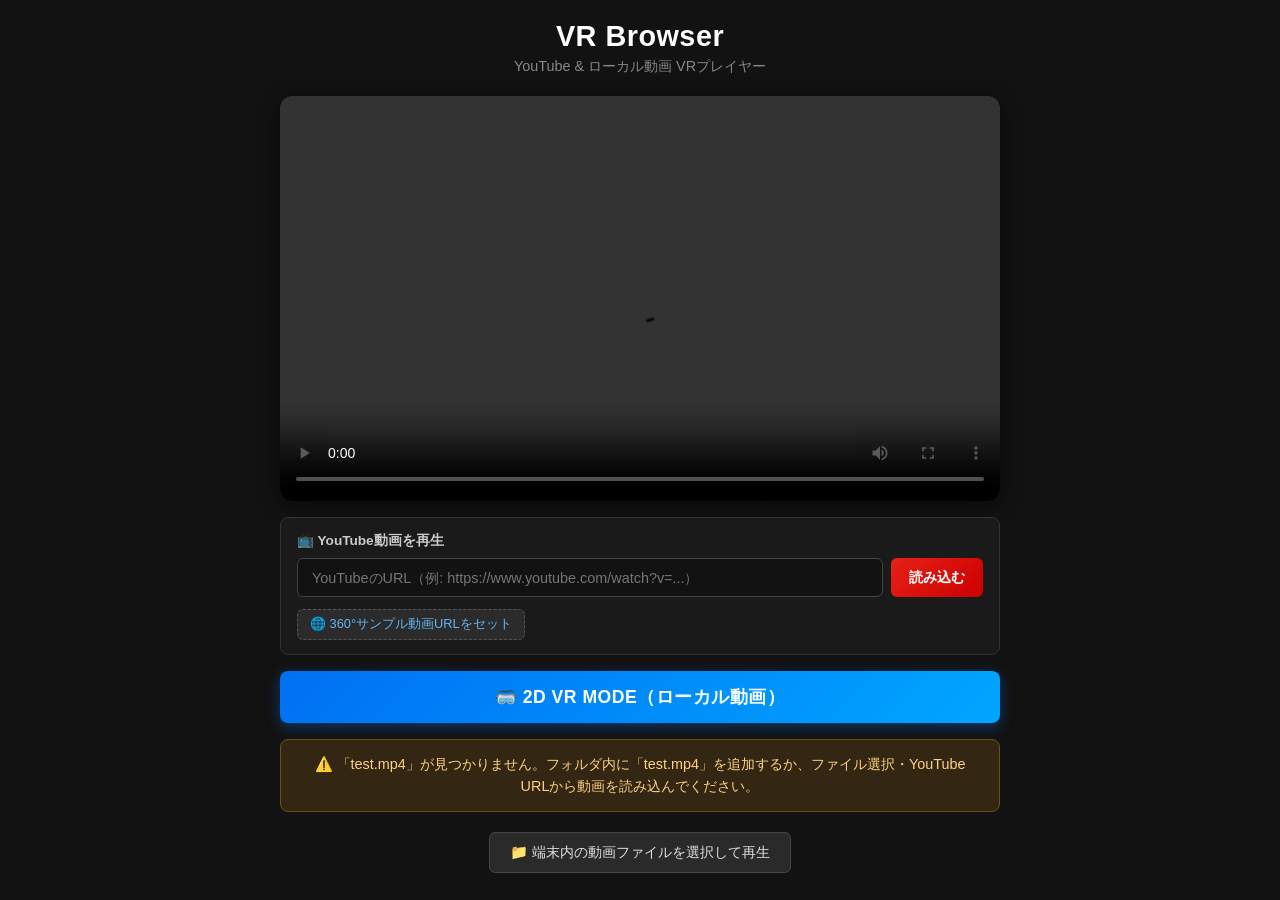
==== commit d120e0bb: "Add files via upload" ====
--- a/index.html
+++ b/index.html
@@ -44,6 +44,66 @@
           <button id="exitYoutubeVrButton" class="exit-vr-button" type="button" aria-label="通常モードに戻る">
             ✕ EXIT VR
           </button>
+        </div>
+        <!-- YouTube 360° 実機検証用オーバーレイUI -->
+        <div class="test360-ui-layer" id="test360UiLayer" style="display: none;">
+          <div class="test360-top-bar">
+            <button id="exit360TestButton" class="exit-vr-button" type="button" aria-label="検証モードを終了">
+              ✕ EXIT 360° TEST
+            </button>
+            <span class="test360-badge">Phase 6 実機検証</span>
+          </div>
+
+          <div class="test360-hud-panel" id="test360HudPanel">
+            <div class="hud-header">
+              <span class="hud-title">📊 YouTube Spherical API 検証</span>
+              <button id="toggleHudDetailsBtn" class="hud-toggle-btn" type="button">最小化</button>
+            </div>
+            <div class="hud-body" id="hudBody">
+              <div class="hud-row">
+                <span class="hud-label">APIステータス:</span>
+                <span class="hud-val" id="hudApiStatus">確認中...</span>
+              </div>
+              <div class="hud-props-grid">
+                <div class="prop-item">
+                  <span class="prop-name">Yaw (水平):</span>
+                  <span class="prop-val" id="valYaw">--</span>
+                </div>
+                <div class="prop-item">
+                  <span class="prop-name">Pitch (垂直):</span>
+                  <span class="prop-val" id="valPitch">--</span>
+                </div>
+                <div class="prop-item">
+                  <span class="prop-name">Roll (傾き):</span>
+                  <span class="prop-val" id="valRoll">--</span>
+                </div>
+                <div class="prop-item">
+                  <span class="prop-name">FOV (視野角):</span>
+                  <span class="prop-val" id="valFov">--</span>
+                </div>
+              </div>
+
+              <div class="hud-controls">
+                <div class="control-label">視点制御テスト (setSphericalProperties):</div>
+                <div class="control-buttons">
+                  <button id="btnYawLeft" class="control-btn" type="button">⬅️ 左</button>
+                  <button id="btnPitchUp" class="control-btn" type="button">⬆️ 上</button>
+                  <button id="btnPitchDown" class="control-btn" type="button">⬇️ 下</button>
+                  <button id="btnYawRight" class="control-btn" type="button">➡️ 右</button>
+                  <button id="btnResetSpherical" class="control-btn reset-btn" type="button">🔄 リセット</button>
+                </div>
+              </div>
+
+              <div class="hud-checklist">
+                <div class="checklist-title">📱 iPhone Safari 実機確認項目:</div>
+                <ul>
+                  <li>1. 映像をスワイプして視点変更ができるか（公式UI）</li>
+                  <li>2. プレイヤー内にジャイロ/Cardboardアイコンが出るか</li>
+                  <li>3. 上記の視点制御ボタンで映像の角度が変わるか</li>
+                </ul>
+              </div>
+            </div>
+          </div>
         </div>
       </div>
 
@@ -62,12 +122,19 @@
             spellcheck="false">
           <button id="loadYoutubeButton" class="youtube-button" type="button">読み込む</button>
         </div>
+        <!-- 360°検証用 サンプルURLボタン -->
+        <div class="sample-url-row">
+          <button id="sample360Btn" class="sample-url-button" type="button">🌐 360°サンプル動画URLをセット</button>
+        </div>
       </section>
 
-      <!-- VRモード開始ボタン -->
+      <!-- VRモード & 360°検証ボタン -->
       <div class="vr-button-section" id="vrButtonSection">
         <button id="vrButton" class="vr-button" type="button">
           🥽 VR MODE
+        </button>
+        <button id="test360Button" class="test360-button" type="button" style="display: none;">
+          🧭 360° TEST（実機検証）
         </button>
       </div>
 
--- a/style.css
+++ b/style.css
@@ -107,8 +107,9 @@
   border: none;
 }
 
-/* YouTube VRモード時の全画面スタイル */
-.youtube-container.vr-fullscreen {
+/* YouTube VR / 360° TEST モード時の全画面スタイル */
+.youtube-container.vr-fullscreen,
+.youtube-container.test360-fullscreen {
   position: fixed !important;
   top: 0 !important;
   left: 0 !important;
@@ -137,6 +138,217 @@
   pointer-events: auto;
 }
 
+/* ============================================================
+   Phase 6: YouTube 360° 実機検証UIレイヤー & HUDパネル
+   ============================================================ */
+.test360-ui-layer {
+  position: absolute;
+  top: 0;
+  left: 0;
+  right: 0;
+  bottom: 0;
+  padding: env(safe-area-inset-top, 12px) env(safe-area-inset-right, 14px) env(safe-area-inset-bottom, 12px) env(safe-area-inset-left, 14px);
+  pointer-events: none;
+  z-index: 100000;
+  display: flex;
+  flex-direction: column;
+  justify-content: space-between;
+  box-sizing: border-box;
+}
+
+.test360-top-bar {
+  pointer-events: auto;
+  display: flex;
+  justify-content: space-between;
+  align-items: center;
+  width: 100%;
+}
+
+.test360-badge {
+  background: rgba(0, 180, 216, 0.25);
+  color: #90e0ef;
+  border: 1px solid rgba(0, 180, 216, 0.5);
+  border-radius: 12px;
+  padding: 4px 10px;
+  font-size: 0.75rem;
+  font-weight: 700;
+  letter-spacing: 0.5px;
+}
+
+.test360-hud-panel {
+  pointer-events: auto;
+  background: rgba(18, 18, 18, 0.88);
+  backdrop-filter: blur(10px);
+  -webkit-backdrop-filter: blur(10px);
+  border: 1px solid rgba(255, 255, 255, 0.18);
+  border-radius: 12px;
+  padding: 12px 14px;
+  max-width: 440px;
+  width: 100%;
+  margin: 0 auto;
+  box-shadow: 0 4px 24px rgba(0, 0, 0, 0.8);
+  max-height: calc(100dvh - 90px);
+  overflow-y: auto;
+  -webkit-overflow-scrolling: touch;
+}
+
+.hud-header {
+  display: flex;
+  justify-content: space-between;
+  align-items: center;
+  margin-bottom: 8px;
+}
+
+.hud-title {
+  font-size: 0.82rem;
+  font-weight: 700;
+  color: #00b4d8;
+  letter-spacing: 0.3px;
+}
+
+.hud-toggle-btn {
+  background: rgba(255, 255, 255, 0.1);
+  border: 1px solid rgba(255, 255, 255, 0.25);
+  border-radius: 4px;
+  color: #cccccc;
+  font-size: 0.7rem;
+  padding: 2px 8px;
+  cursor: pointer;
+  touch-action: manipulation;
+}
+
+.hud-body.collapsed {
+  display: none;
+}
+
+.hud-row {
+  display: flex;
+  justify-content: space-between;
+  align-items: center;
+  font-size: 0.75rem;
+  margin-bottom: 6px;
+  padding: 4px 6px;
+  background: rgba(0, 0, 0, 0.3);
+  border-radius: 4px;
+}
+
+.hud-label {
+  color: #aaaaaa;
+  font-weight: 600;
+}
+
+.hud-val {
+  color: #86e49d;
+  font-weight: 600;
+  font-size: 0.75rem;
+}
+
+.hud-props-grid {
+  display: grid;
+  grid-template-columns: 1fr 1fr;
+  gap: 6px;
+  background: rgba(0, 0, 0, 0.4);
+  padding: 8px;
+  border-radius: 6px;
+  border: 1px solid rgba(255, 255, 255, 0.08);
+}
+
+.prop-item {
+  display: flex;
+  justify-content: space-between;
+  align-items: center;
+  font-size: 0.75rem;
+}
+
+.prop-name {
+  color: #888888;
+}
+
+.prop-val {
+  color: #48cae4;
+  font-family: ui-monospace, SFMono-Regular, Menlo, Monaco, Consolas, monospace;
+  font-weight: 700;
+}
+
+.hud-controls {
+  margin-top: 10px;
+}
+
+.control-label {
+  font-size: 0.73rem;
+  color: #cccccc;
+  font-weight: 600;
+  margin-bottom: 6px;
+}
+
+.control-buttons {
+  display: flex;
+  flex-wrap: wrap;
+  gap: 6px;
+}
+
+.control-btn {
+  flex: 1 1 calc(20% - 6px);
+  min-width: 55px;
+  padding: 6px 4px;
+  background: #282828;
+  border: 1px solid #444444;
+  border-radius: 6px;
+  color: #ffffff;
+  font-size: 0.75rem;
+  font-weight: 600;
+  cursor: pointer;
+  text-align: center;
+  transition: background 0.15s, transform 0.1s;
+  touch-action: manipulation;
+}
+
+.control-btn:hover {
+  background: #383838;
+}
+
+.control-btn:active {
+  background: #0077b6;
+  transform: scale(0.96);
+}
+
+.control-btn.reset-btn {
+  flex: 1 1 100%;
+  background: rgba(230, 33, 23, 0.25);
+  border-color: rgba(230, 33, 23, 0.5);
+  color: #ff8b85;
+}
+
+.control-btn.reset-btn:hover {
+  background: rgba(230, 33, 23, 0.4);
+}
+
+.hud-checklist {
+  margin-top: 10px;
+  border-top: 1px solid rgba(255, 255, 255, 0.1);
+  padding-top: 8px;
+}
+
+.checklist-title {
+  font-size: 0.72rem;
+  font-weight: 700;
+  color: #ffb703;
+  margin-bottom: 4px;
+}
+
+.hud-checklist ul {
+  list-style: none;
+  padding: 0;
+  margin: 0;
+}
+
+.hud-checklist li {
+  font-size: 0.68rem;
+  color: #bbbbbb;
+  line-height: 1.4;
+  margin-bottom: 2px;
+}
+
 /* YouTube URL入力セクション */
 .youtube-input-section {
   width: 100%;
@@ -200,11 +412,40 @@
   transform: scale(0.97);
 }
 
-/* VRモード開始ボタン */
+/* サンプルURLボタン */
+.sample-url-row {
+  margin-top: 4px;
+  display: flex;
+}
+
+.sample-url-button {
+  background: rgba(255, 255, 255, 0.08);
+  border: 1px dashed #555555;
+  color: #64b5f6;
+  font-size: 0.8rem;
+  padding: 6px 12px;
+  border-radius: 6px;
+  cursor: pointer;
+  transition: all 0.2s ease;
+  touch-action: manipulation;
+}
+
+.sample-url-button:hover {
+  background: rgba(255, 255, 255, 0.15);
+  border-color: #64b5f6;
+}
+
+.sample-url-button:active {
+  transform: scale(0.97);
+}
+
+/* VRモード & 360°検証ボタンセクション */
 .vr-button-section {
   width: 100%;
   display: flex;
-  justify-content: center;
+  flex-direction: column;
+  gap: 10px;
+  align-items: center;
 }
 
 .vr-button {
@@ -238,6 +479,31 @@
   cursor: not-allowed;
   box-shadow: none;
   transform: none;
+}
+
+.test360-button {
+  width: 100%;
+  padding: 12px 20px;
+  font-size: 1rem;
+  font-weight: 700;
+  color: #ffffff;
+  background: linear-gradient(135deg, #0077b6 0%, #00b4d8 100%);
+  border: none;
+  border-radius: 8px;
+  cursor: pointer;
+  box-shadow: 0 4px 14px rgba(0, 180, 216, 0.35);
+  transition: transform 0.15s ease, background 0.2s ease, opacity 0.2s ease;
+  letter-spacing: 0.5px;
+  touch-action: manipulation;
+}
+
+.test360-button:hover {
+  transform: translateY(-2px);
+  box-shadow: 0 6px 20px rgba(0, 180, 216, 0.55);
+}
+
+.test360-button:active {
+  transform: translateY(0);
 }
 
 /* ステータス・案内メッセージ */
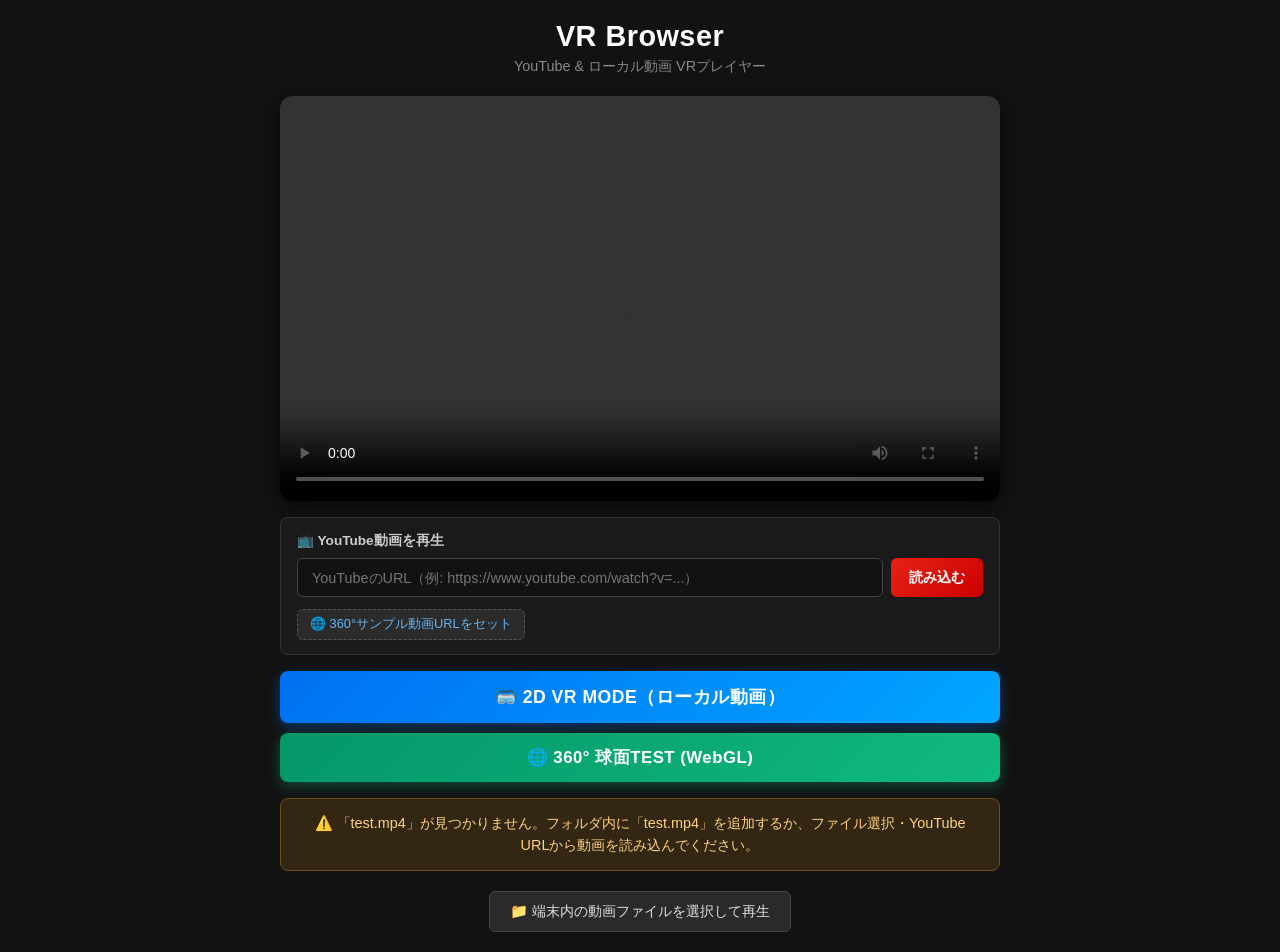
==== commit 5300a060: "Add files via upload" ====
--- a/index.html
+++ b/index.html
@@ -133,8 +133,13 @@
         <button id="vrButton" class="vr-button" type="button">
           🥽 VR MODE
         </button>
+        <!-- Phase 7: WebGL 自前360°球面テストボタン（ローカル動画用） -->
+        <button id="webgl360Button" class="webgl360-button" type="button">
+          🌐 360° 球面TEST (WebGL)
+        </button>
+        <!-- Phase 6: YouTube 360°テストボタン（YouTube動画選択時） -->
         <button id="test360Button" class="test360-button" type="button" style="display: none;">
-          🧭 360° TEST（実機検証）
+          🧭 360° TEST (YouTube)
         </button>
       </div>
 
@@ -196,6 +201,75 @@
     </div>
   </div>
 
+  <!-- 【Phase 7】WebGL 360°球面動画検証画面（単一画面オーバーレイ） -->
+  <div id="webgl360Container" class="webgl-360-container" style="display: none;">
+    <!-- WebGL 描画用 Canvas -->
+    <canvas id="webglCanvas"></canvas>
+
+    <!-- WebGL 360°用 UI・HUD レイヤー -->
+    <div class="webgl-ui-layer" id="webglUiLayer">
+      <!-- 上部バー -->
+      <div class="webgl-top-bar">
+        <button id="exitWebgl360Button" class="exit-vr-button" type="button" aria-label="360°テストを終了">
+          ✕ EXIT 360° TEST
+        </button>
+        <span class="webgl-badge">Phase 7 WebGL 360°</span>
+      </div>
+
+      <!-- HUD操作パネル -->
+      <div class="webgl-hud-panel" id="webglHudPanel">
+        <div class="hud-header">
+          <span class="hud-title">🌐 WebGL 球面投影ステータス</span>
+          <button id="toggleWebglHudBtn" class="hud-toggle-btn" type="button">最小化</button>
+        </div>
+        <div class="hud-body" id="webglHudBody">
+          <!-- 角度表示 -->
+          <div class="hud-props-grid">
+            <div class="prop-item">
+              <span class="prop-name">Yaw (水平):</span>
+              <span class="prop-val" id="webglYawVal">0.0°</span>
+            </div>
+            <div class="prop-item">
+              <span class="prop-name">Pitch (垂直):</span>
+              <span class="prop-val" id="webglPitchVal">0.0°</span>
+            </div>
+            <div class="prop-item">
+              <span class="prop-name">FOV (視野角):</span>
+              <span class="prop-val" id="webglFovVal">75°</span>
+            </div>
+            <div class="prop-item">
+              <span class="prop-name">テクスチャ:</span>
+              <span class="prop-val" id="webglTextureStatus">初期化中...</span>
+            </div>
+          </div>
+
+          <!-- 視点制御ボタン -->
+          <div class="hud-controls">
+            <div class="control-label">視点コントロール:</div>
+            <div class="control-buttons">
+              <button id="webglBtnLeft" class="control-btn" type="button">⬅️ 左</button>
+              <button id="webglBtnUp" class="control-btn" type="button">⬆️ 上</button>
+              <button id="webglBtnDown" class="control-btn" type="button">⬇️ 下</button>
+              <button id="webglBtnRight" class="control-btn" type="button">➡️ 右</button>
+              <button id="webglBtnReset" class="control-btn reset-btn" type="button">🔄 RESET VIEW</button>
+            </div>
+          </div>
+
+          <!-- 2D動画についての案内 & ファイル選択 -->
+          <div class="hud-notice">
+            <p class="notice-text">
+              ⚠️ 通常の2D動画（test.mp4等）は球面に引き伸ばされて歪みます。360°Equirectangular形式の動画ファイルを選択すると全方位パノラマとして正常に表示されます。
+            </p>
+            <label for="webglFileInput" class="webgl-file-label">
+              📁 360°動画ファイルを選択
+            </label>
+            <input type="file" id="webglFileInput" accept="video/*" class="file-input">
+          </div>
+        </div>
+      </div>
+    </div>
+  </div>
+
   <!-- script.js を先に読み込み、その後に YouTube IFrame API を読み込む（コールバック登録を確実に保証） -->
   <script src="script.js"></script>
   <script src="https://www.youtube.com/iframe_api"></script>
--- a/style.css
+++ b/style.css
@@ -481,6 +481,31 @@
   transform: none;
 }
 
+.webgl360-button {
+  width: 100%;
+  padding: 13px 20px;
+  font-size: 1.05rem;
+  font-weight: 700;
+  color: #ffffff;
+  background: linear-gradient(135deg, #059669 0%, #10b981 100%);
+  border: none;
+  border-radius: 8px;
+  cursor: pointer;
+  box-shadow: 0 4px 14px rgba(16, 185, 129, 0.35);
+  transition: transform 0.15s ease, background 0.2s ease, opacity 0.2s ease;
+  letter-spacing: 0.5px;
+  touch-action: manipulation;
+}
+
+.webgl360-button:hover {
+  transform: translateY(-2px);
+  box-shadow: 0 6px 20px rgba(16, 185, 129, 0.55);
+}
+
+.webgl360-button:active {
+  transform: translateY(0);
+}
+
 .test360-button {
   width: 100%;
   padding: 12px 20px;
@@ -767,3 +792,117 @@
   opacity: 1;
   transform: scale(1);
 }
+
+/* ============================================================
+   Phase 7: WebGL 360° 球面動画ビューワースタイル
+   ============================================================ */
+.webgl-360-container {
+  position: fixed;
+  top: 0;
+  left: 0;
+  right: 0;
+  bottom: 0;
+  width: 100vw;
+  height: 100vh;
+  width: 100dvw;
+  height: 100dvh;
+  background-color: #000000;
+  z-index: 99999;
+  display: flex;
+  align-items: center;
+  justify-content: center;
+  overflow: hidden;
+  user-select: none;
+  -webkit-user-select: none;
+  touch-action: none;
+}
+
+#webglCanvas {
+  width: 100%;
+  height: 100%;
+  display: block;
+  background-color: #000000;
+}
+
+.webgl-ui-layer {
+  position: absolute;
+  top: 0;
+  left: 0;
+  right: 0;
+  bottom: 0;
+  padding: env(safe-area-inset-top, 12px) env(safe-area-inset-right, 14px) env(safe-area-inset-bottom, 12px) env(safe-area-inset-left, 14px);
+  pointer-events: none;
+  z-index: 100000;
+  display: flex;
+  flex-direction: column;
+  justify-content: space-between;
+  box-sizing: border-box;
+}
+
+.webgl-top-bar {
+  pointer-events: auto;
+  display: flex;
+  justify-content: space-between;
+  align-items: center;
+  width: 100%;
+}
+
+.webgl-badge {
+  background: rgba(16, 185, 129, 0.25);
+  color: #6ee7b7;
+  border: 1px solid rgba(16, 185, 129, 0.5);
+  border-radius: 12px;
+  padding: 4px 10px;
+  font-size: 0.75rem;
+  font-weight: 700;
+  letter-spacing: 0.5px;
+}
+
+.webgl-hud-panel {
+  pointer-events: auto;
+  background: rgba(18, 18, 18, 0.9);
+  backdrop-filter: blur(10px);
+  -webkit-backdrop-filter: blur(10px);
+  border: 1px solid rgba(255, 255, 255, 0.18);
+  border-radius: 12px;
+  padding: 12px 14px;
+  max-width: 440px;
+  width: 100%;
+  margin: 0 auto;
+  box-shadow: 0 4px 24px rgba(0, 0, 0, 0.8);
+  max-height: calc(100dvh - 80px);
+  overflow-y: auto;
+  -webkit-overflow-scrolling: touch;
+}
+
+.hud-notice {
+  margin-top: 10px;
+  border-top: 1px solid rgba(255, 255, 255, 0.1);
+  padding-top: 8px;
+}
+
+.notice-text {
+  font-size: 0.72rem;
+  color: #ffb703;
+  line-height: 1.4;
+  margin-bottom: 8px;
+}
+
+.webgl-file-label {
+  display: inline-block;
+  padding: 7px 14px;
+  background: #2a2a2a;
+  border: 1px solid #555555;
+  border-radius: 6px;
+  color: #e0e0e0;
+  font-size: 0.75rem;
+  font-weight: 600;
+  cursor: pointer;
+  transition: background 0.2s;
+  touch-action: manipulation;
+}
+
+.webgl-file-label:hover {
+  background: #3a3a3a;
+  border-color: #10b981;
+}
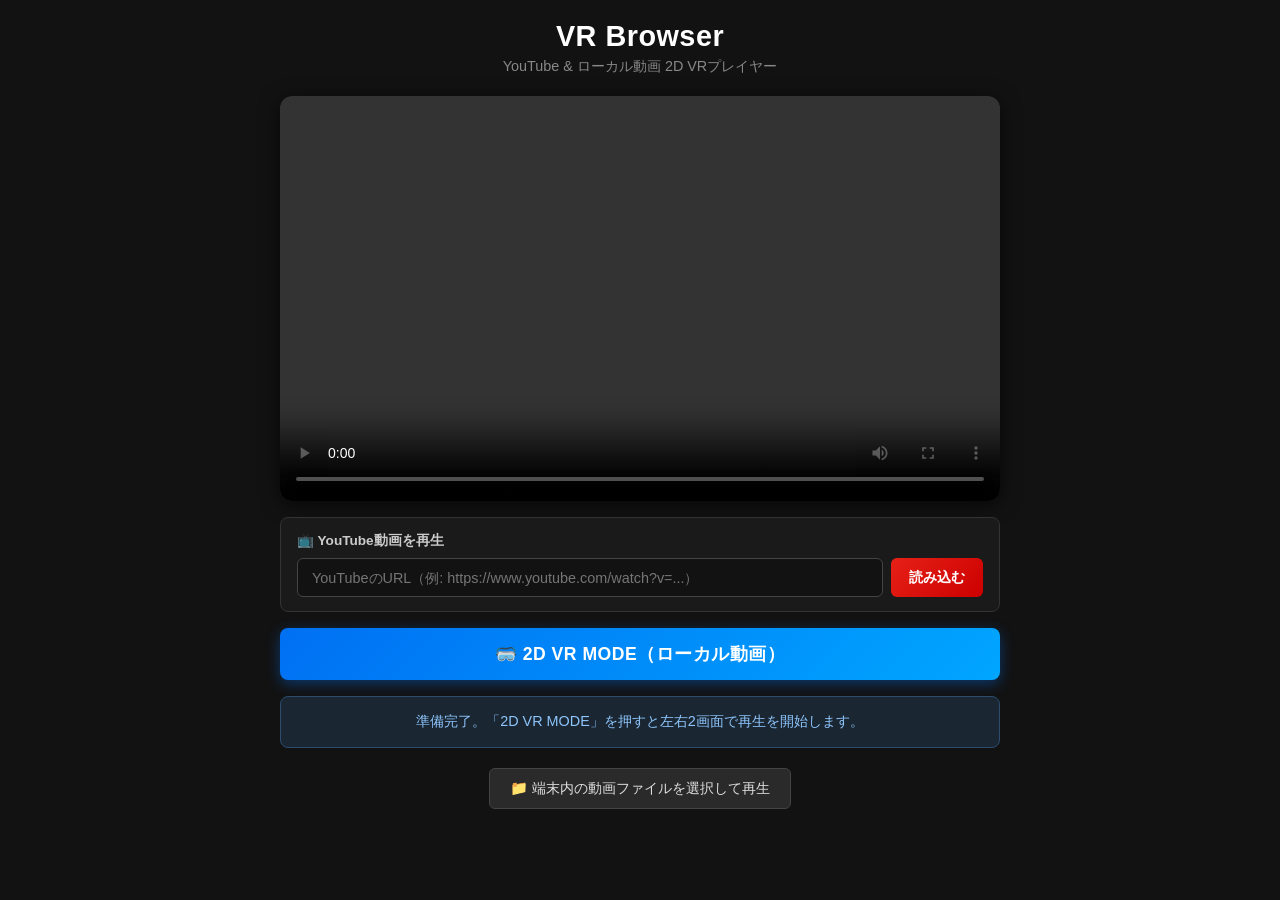
==== commit 5af62efe: "Add files via upload" ====
--- a/index.html
+++ b/index.html
@@ -17,7 +17,7 @@
   <div class="container" id="normalContainer">
     <header class="app-header">
       <h1>VR Browser</h1>
-      <p class="subtitle">YouTube & ローカル動画 VRプレイヤー</p>
+      <p class="subtitle">YouTube & ローカル動画 2D VRプレイヤー</p>
     </header>
 
     <main class="player-section">
@@ -45,66 +45,6 @@
             ✕ EXIT VR
           </button>
         </div>
-        <!-- YouTube 360° 実機検証用オーバーレイUI -->
-        <div class="test360-ui-layer" id="test360UiLayer" style="display: none;">
-          <div class="test360-top-bar">
-            <button id="exit360TestButton" class="exit-vr-button" type="button" aria-label="検証モードを終了">
-              ✕ EXIT 360° TEST
-            </button>
-            <span class="test360-badge">Phase 6 実機検証</span>
-          </div>
-
-          <div class="test360-hud-panel" id="test360HudPanel">
-            <div class="hud-header">
-              <span class="hud-title">📊 YouTube Spherical API 検証</span>
-              <button id="toggleHudDetailsBtn" class="hud-toggle-btn" type="button">最小化</button>
-            </div>
-            <div class="hud-body" id="hudBody">
-              <div class="hud-row">
-                <span class="hud-label">APIステータス:</span>
-                <span class="hud-val" id="hudApiStatus">確認中...</span>
-              </div>
-              <div class="hud-props-grid">
-                <div class="prop-item">
-                  <span class="prop-name">Yaw (水平):</span>
-                  <span class="prop-val" id="valYaw">--</span>
-                </div>
-                <div class="prop-item">
-                  <span class="prop-name">Pitch (垂直):</span>
-                  <span class="prop-val" id="valPitch">--</span>
-                </div>
-                <div class="prop-item">
-                  <span class="prop-name">Roll (傾き):</span>
-                  <span class="prop-val" id="valRoll">--</span>
-                </div>
-                <div class="prop-item">
-                  <span class="prop-name">FOV (視野角):</span>
-                  <span class="prop-val" id="valFov">--</span>
-                </div>
-              </div>
-
-              <div class="hud-controls">
-                <div class="control-label">視点制御テスト (setSphericalProperties):</div>
-                <div class="control-buttons">
-                  <button id="btnYawLeft" class="control-btn" type="button">⬅️ 左</button>
-                  <button id="btnPitchUp" class="control-btn" type="button">⬆️ 上</button>
-                  <button id="btnPitchDown" class="control-btn" type="button">⬇️ 下</button>
-                  <button id="btnYawRight" class="control-btn" type="button">➡️ 右</button>
-                  <button id="btnResetSpherical" class="control-btn reset-btn" type="button">🔄 リセット</button>
-                </div>
-              </div>
-
-              <div class="hud-checklist">
-                <div class="checklist-title">📱 iPhone Safari 実機確認項目:</div>
-                <ul>
-                  <li>1. 映像をスワイプして視点変更ができるか（公式UI）</li>
-                  <li>2. プレイヤー内にジャイロ/Cardboardアイコンが出るか</li>
-                  <li>3. 上記の視点制御ボタンで映像の角度が変わるか</li>
-                </ul>
-              </div>
-            </div>
-          </div>
-        </div>
       </div>
 
       <!-- YouTube URL入力セクション -->
@@ -122,24 +62,12 @@
             spellcheck="false">
           <button id="loadYoutubeButton" class="youtube-button" type="button">読み込む</button>
         </div>
-        <!-- 360°検証用 サンプルURLボタン -->
-        <div class="sample-url-row">
-          <button id="sample360Btn" class="sample-url-button" type="button">🌐 360°サンプル動画URLをセット</button>
-        </div>
       </section>
 
-      <!-- VRモード & 360°検証ボタン -->
+      <!-- VRモード開始ボタン -->
       <div class="vr-button-section" id="vrButtonSection">
         <button id="vrButton" class="vr-button" type="button">
-          🥽 VR MODE
-        </button>
-        <!-- Phase 7: WebGL 自前360°球面テストボタン（ローカル動画用） -->
-        <button id="webgl360Button" class="webgl360-button" type="button">
-          🌐 360° 球面TEST (WebGL)
-        </button>
-        <!-- Phase 6: YouTube 360°テストボタン（YouTube動画選択時） -->
-        <button id="test360Button" class="test360-button" type="button" style="display: none;">
-          🧭 360° TEST (YouTube)
+          🥽 2D VR MODE
         </button>
       </div>
 
@@ -158,24 +86,19 @@
     </main>
   </div>
 
-  <!-- 【LOCAL用】VR視聴画面（全画面左右2画面Canvasオーバーレイ） -->
+  <!-- 【2D VR視聴画面】（全画面単一Canvas 50:50 アトミック描画オーバーレイ） -->
   <div id="vrContainer" class="vr-container" style="display: none;">
-    <!-- 左目用表示領域（50%幅） -->
-    <div class="vr-eye left-eye">
-      <canvas id="canvasLeft"></canvas>
-      <!-- 左目用 再生/一時停止 HUDインジケーター -->
-      <div class="vr-indicator left-indicator" id="indicatorLeft"></div>
-    </div>
+    <!-- 単一全画面マスターCanvas（左50%・右50%を同一フレームでアトミック描画） -->
+    <canvas id="vrCanvas"></canvas>
 
-    <!-- 左右の境界線（VRゴーグルの中央線ガイド） -->
+    <!-- 左右の境界線（VRゴーグルのレンズ境界ガイド用センターライン） -->
     <div class="vr-divider"></div>
 
-    <!-- 右目用表示領域（50%幅） -->
-    <div class="vr-eye right-eye">
-      <canvas id="canvasRight"></canvas>
-      <!-- 右目用 再生/一時停止 HUDインジケーター -->
-      <div class="vr-indicator right-indicator" id="indicatorRight"></div>
-    </div>
+    <!-- 左目用 再生/一時停止 HUDインジケーター（画面幅25%位置） -->
+    <div class="vr-indicator left-indicator" id="indicatorLeft"></div>
+
+    <!-- 右目用 再生/一時停止 HUDインジケーター（画面幅75%位置） -->
+    <div class="vr-indicator right-indicator" id="indicatorRight"></div>
 
     <!-- VRモード用UIレイヤー（邪魔にならないよう自動フェード） -->
     <div class="vr-ui-layer" id="vrUiLayer">
@@ -185,6 +108,8 @@
         <button id="exitVrButton" class="exit-vr-button" type="button" aria-label="通常モードに戻る">
           ✕ EXIT VR
         </button>
+        <!-- 同期ステータスバッジ（rVFC / rAF） -->
+        <span id="vrSyncBadge" class="vr-sync-badge">rVFC Sync</span>
       </div>
 
       <!-- 縦向き時のみ表示される案内（横向き時は自動で非表示） -->
@@ -192,80 +117,12 @@
         📱 スマホを横向きにすると大きく表示されます
       </div>
 
-      <!-- 操作ヒント -->
+      <!-- 操作ヒント & デバッグ情報 -->
       <div class="vr-bottom-bar">
         <div class="vr-tap-hint">
           画面タップ: 再生 / 一時停止
         </div>
-      </div>
-    </div>
-  </div>
-
-  <!-- 【Phase 7】WebGL 360°球面動画検証画面（単一画面オーバーレイ） -->
-  <div id="webgl360Container" class="webgl-360-container" style="display: none;">
-    <!-- WebGL 描画用 Canvas -->
-    <canvas id="webglCanvas"></canvas>
-
-    <!-- WebGL 360°用 UI・HUD レイヤー -->
-    <div class="webgl-ui-layer" id="webglUiLayer">
-      <!-- 上部バー -->
-      <div class="webgl-top-bar">
-        <button id="exitWebgl360Button" class="exit-vr-button" type="button" aria-label="360°テストを終了">
-          ✕ EXIT 360° TEST
-        </button>
-        <span class="webgl-badge">Phase 7 WebGL 360°</span>
-      </div>
-
-      <!-- HUD操作パネル -->
-      <div class="webgl-hud-panel" id="webglHudPanel">
-        <div class="hud-header">
-          <span class="hud-title">🌐 WebGL 球面投影ステータス</span>
-          <button id="toggleWebglHudBtn" class="hud-toggle-btn" type="button">最小化</button>
-        </div>
-        <div class="hud-body" id="webglHudBody">
-          <!-- 角度表示 -->
-          <div class="hud-props-grid">
-            <div class="prop-item">
-              <span class="prop-name">Yaw (水平):</span>
-              <span class="prop-val" id="webglYawVal">0.0°</span>
-            </div>
-            <div class="prop-item">
-              <span class="prop-name">Pitch (垂直):</span>
-              <span class="prop-val" id="webglPitchVal">0.0°</span>
-            </div>
-            <div class="prop-item">
-              <span class="prop-name">FOV (視野角):</span>
-              <span class="prop-val" id="webglFovVal">75°</span>
-            </div>
-            <div class="prop-item">
-              <span class="prop-name">テクスチャ:</span>
-              <span class="prop-val" id="webglTextureStatus">初期化中...</span>
-            </div>
-          </div>
-
-          <!-- 視点制御ボタン -->
-          <div class="hud-controls">
-            <div class="control-label">視点コントロール:</div>
-            <div class="control-buttons">
-              <button id="webglBtnLeft" class="control-btn" type="button">⬅️ 左</button>
-              <button id="webglBtnUp" class="control-btn" type="button">⬆️ 上</button>
-              <button id="webglBtnDown" class="control-btn" type="button">⬇️ 下</button>
-              <button id="webglBtnRight" class="control-btn" type="button">➡️ 右</button>
-              <button id="webglBtnReset" class="control-btn reset-btn" type="button">🔄 RESET VIEW</button>
-            </div>
-          </div>
-
-          <!-- 2D動画についての案内 & ファイル選択 -->
-          <div class="hud-notice">
-            <p class="notice-text">
-              ⚠️ 通常の2D動画（test.mp4等）は球面に引き伸ばされて歪みます。360°Equirectangular形式の動画ファイルを選択すると全方位パノラマとして正常に表示されます。
-            </p>
-            <label for="webglFileInput" class="webgl-file-label">
-              📁 360°動画ファイルを選択
-            </label>
-            <input type="file" id="webglFileInput" accept="video/*" class="file-input">
-          </div>
-        </div>
+        <div id="vrDebugInfo" class="vr-debug-info"></div>
       </div>
     </div>
   </div>
--- a/style.css
+++ b/style.css
@@ -1,6 +1,9 @@
 /* ============================================================
-   基本スタイル設定
+   VR Browser - 2D VR 専用プレイヤー スタイルシート
+   （Single Canvas 50:50 アトミック描画 & requestVideoFrameCallback 対応）
    ============================================================ */
+
+/* リセット & 基本設定 */
 * {
   box-sizing: border-box;
   margin: 0;
@@ -107,9 +110,8 @@
   border: none;
 }
 
-/* YouTube VR / 360° TEST モード時の全画面スタイル */
-.youtube-container.vr-fullscreen,
-.youtube-container.test360-fullscreen {
+/* YouTube VRモード時の全画面スタイル */
+.youtube-container.vr-fullscreen {
   position: fixed !important;
   top: 0 !important;
   left: 0 !important;
@@ -138,217 +140,6 @@
   pointer-events: auto;
 }
 
-/* ============================================================
-   Phase 6: YouTube 360° 実機検証UIレイヤー & HUDパネル
-   ============================================================ */
-.test360-ui-layer {
-  position: absolute;
-  top: 0;
-  left: 0;
-  right: 0;
-  bottom: 0;
-  padding: env(safe-area-inset-top, 12px) env(safe-area-inset-right, 14px) env(safe-area-inset-bottom, 12px) env(safe-area-inset-left, 14px);
-  pointer-events: none;
-  z-index: 100000;
-  display: flex;
-  flex-direction: column;
-  justify-content: space-between;
-  box-sizing: border-box;
-}
-
-.test360-top-bar {
-  pointer-events: auto;
-  display: flex;
-  justify-content: space-between;
-  align-items: center;
-  width: 100%;
-}
-
-.test360-badge {
-  background: rgba(0, 180, 216, 0.25);
-  color: #90e0ef;
-  border: 1px solid rgba(0, 180, 216, 0.5);
-  border-radius: 12px;
-  padding: 4px 10px;
-  font-size: 0.75rem;
-  font-weight: 700;
-  letter-spacing: 0.5px;
-}
-
-.test360-hud-panel {
-  pointer-events: auto;
-  background: rgba(18, 18, 18, 0.88);
-  backdrop-filter: blur(10px);
-  -webkit-backdrop-filter: blur(10px);
-  border: 1px solid rgba(255, 255, 255, 0.18);
-  border-radius: 12px;
-  padding: 12px 14px;
-  max-width: 440px;
-  width: 100%;
-  margin: 0 auto;
-  box-shadow: 0 4px 24px rgba(0, 0, 0, 0.8);
-  max-height: calc(100dvh - 90px);
-  overflow-y: auto;
-  -webkit-overflow-scrolling: touch;
-}
-
-.hud-header {
-  display: flex;
-  justify-content: space-between;
-  align-items: center;
-  margin-bottom: 8px;
-}
-
-.hud-title {
-  font-size: 0.82rem;
-  font-weight: 700;
-  color: #00b4d8;
-  letter-spacing: 0.3px;
-}
-
-.hud-toggle-btn {
-  background: rgba(255, 255, 255, 0.1);
-  border: 1px solid rgba(255, 255, 255, 0.25);
-  border-radius: 4px;
-  color: #cccccc;
-  font-size: 0.7rem;
-  padding: 2px 8px;
-  cursor: pointer;
-  touch-action: manipulation;
-}
-
-.hud-body.collapsed {
-  display: none;
-}
-
-.hud-row {
-  display: flex;
-  justify-content: space-between;
-  align-items: center;
-  font-size: 0.75rem;
-  margin-bottom: 6px;
-  padding: 4px 6px;
-  background: rgba(0, 0, 0, 0.3);
-  border-radius: 4px;
-}
-
-.hud-label {
-  color: #aaaaaa;
-  font-weight: 600;
-}
-
-.hud-val {
-  color: #86e49d;
-  font-weight: 600;
-  font-size: 0.75rem;
-}
-
-.hud-props-grid {
-  display: grid;
-  grid-template-columns: 1fr 1fr;
-  gap: 6px;
-  background: rgba(0, 0, 0, 0.4);
-  padding: 8px;
-  border-radius: 6px;
-  border: 1px solid rgba(255, 255, 255, 0.08);
-}
-
-.prop-item {
-  display: flex;
-  justify-content: space-between;
-  align-items: center;
-  font-size: 0.75rem;
-}
-
-.prop-name {
-  color: #888888;
-}
-
-.prop-val {
-  color: #48cae4;
-  font-family: ui-monospace, SFMono-Regular, Menlo, Monaco, Consolas, monospace;
-  font-weight: 700;
-}
-
-.hud-controls {
-  margin-top: 10px;
-}
-
-.control-label {
-  font-size: 0.73rem;
-  color: #cccccc;
-  font-weight: 600;
-  margin-bottom: 6px;
-}
-
-.control-buttons {
-  display: flex;
-  flex-wrap: wrap;
-  gap: 6px;
-}
-
-.control-btn {
-  flex: 1 1 calc(20% - 6px);
-  min-width: 55px;
-  padding: 6px 4px;
-  background: #282828;
-  border: 1px solid #444444;
-  border-radius: 6px;
-  color: #ffffff;
-  font-size: 0.75rem;
-  font-weight: 600;
-  cursor: pointer;
-  text-align: center;
-  transition: background 0.15s, transform 0.1s;
-  touch-action: manipulation;
-}
-
-.control-btn:hover {
-  background: #383838;
-}
-
-.control-btn:active {
-  background: #0077b6;
-  transform: scale(0.96);
-}
-
-.control-btn.reset-btn {
-  flex: 1 1 100%;
-  background: rgba(230, 33, 23, 0.25);
-  border-color: rgba(230, 33, 23, 0.5);
-  color: #ff8b85;
-}
-
-.control-btn.reset-btn:hover {
-  background: rgba(230, 33, 23, 0.4);
-}
-
-.hud-checklist {
-  margin-top: 10px;
-  border-top: 1px solid rgba(255, 255, 255, 0.1);
-  padding-top: 8px;
-}
-
-.checklist-title {
-  font-size: 0.72rem;
-  font-weight: 700;
-  color: #ffb703;
-  margin-bottom: 4px;
-}
-
-.hud-checklist ul {
-  list-style: none;
-  padding: 0;
-  margin: 0;
-}
-
-.hud-checklist li {
-  font-size: 0.68rem;
-  color: #bbbbbb;
-  line-height: 1.4;
-  margin-bottom: 2px;
-}
-
 /* YouTube URL入力セクション */
 .youtube-input-section {
   width: 100%;
@@ -412,34 +203,7 @@
   transform: scale(0.97);
 }
 
-/* サンプルURLボタン */
-.sample-url-row {
-  margin-top: 4px;
-  display: flex;
-}
-
-.sample-url-button {
-  background: rgba(255, 255, 255, 0.08);
-  border: 1px dashed #555555;
-  color: #64b5f6;
-  font-size: 0.8rem;
-  padding: 6px 12px;
-  border-radius: 6px;
-  cursor: pointer;
-  transition: all 0.2s ease;
-  touch-action: manipulation;
-}
-
-.sample-url-button:hover {
-  background: rgba(255, 255, 255, 0.15);
-  border-color: #64b5f6;
-}
-
-.sample-url-button:active {
-  transform: scale(0.97);
-}
-
-/* VRモード & 360°検証ボタンセクション */
+/* VRモードボタンセクション */
 .vr-button-section {
   width: 100%;
   display: flex;
@@ -478,57 +242,6 @@
   color: #777777;
   cursor: not-allowed;
   box-shadow: none;
-  transform: none;
-}
-
-.webgl360-button {
-  width: 100%;
-  padding: 13px 20px;
-  font-size: 1.05rem;
-  font-weight: 700;
-  color: #ffffff;
-  background: linear-gradient(135deg, #059669 0%, #10b981 100%);
-  border: none;
-  border-radius: 8px;
-  cursor: pointer;
-  box-shadow: 0 4px 14px rgba(16, 185, 129, 0.35);
-  transition: transform 0.15s ease, background 0.2s ease, opacity 0.2s ease;
-  letter-spacing: 0.5px;
-  touch-action: manipulation;
-}
-
-.webgl360-button:hover {
-  transform: translateY(-2px);
-  box-shadow: 0 6px 20px rgba(16, 185, 129, 0.55);
-}
-
-.webgl360-button:active {
-  transform: translateY(0);
-}
-
-.test360-button {
-  width: 100%;
-  padding: 12px 20px;
-  font-size: 1rem;
-  font-weight: 700;
-  color: #ffffff;
-  background: linear-gradient(135deg, #0077b6 0%, #00b4d8 100%);
-  border: none;
-  border-radius: 8px;
-  cursor: pointer;
-  box-shadow: 0 4px 14px rgba(0, 180, 216, 0.35);
-  transition: transform 0.15s ease, background 0.2s ease, opacity 0.2s ease;
-  letter-spacing: 0.5px;
-  touch-action: manipulation;
-}
-
-.test360-button:hover {
-  transform: translateY(-2px);
-  box-shadow: 0 6px 20px rgba(0, 180, 216, 0.55);
-}
-
-.test360-button:active {
-  transform: translateY(0);
 }
 
 /* ステータス・案内メッセージ */
@@ -593,7 +306,7 @@
 }
 
 /* ============================================================
-   Phase 4: 2D VR視聴画面レイアウト（ローカル動画用 左右2画面）
+   2D VR視聴画面レイアウト（単一全画面Canvas 左右50:50 アトミック同期）
    ============================================================ */
 
 /* VRモード有効時のスクロール完全抑止（iOS Safariバウンススクロール対策） */
@@ -625,7 +338,6 @@
   background-color: #000000;
   z-index: 99999;
   display: flex;
-  flex-direction: row;
   align-items: center;
   justify-content: center;
   overflow: hidden;
@@ -635,39 +347,29 @@
   touch-action: none;
 }
 
-/* 左目・右目の表示領域（WebKit Flexboxで厳密に左右50:50を維持） */
-.vr-eye {
-  flex: 1 1 0;
-  width: 50%;
-  min-width: 0;
-  max-width: 50%;
+/* 単一全画面マスターCanvas（左50%・右50%を同一フレームでアトミック描画） */
+#vrCanvas {
+  position: absolute;
+  top: 0;
+  left: 0;
+  width: 100%;
   height: 100%;
-  display: flex;
-  align-items: center;
-  justify-content: center;
-  overflow: hidden;
-  background-color: #000000;
-  position: relative;
-}
-
-/* 描画用Canvas（縦横比を崩さず、画面からはみ出さない・Retina高精細縮小） */
-.vr-eye canvas {
-  width: 100%;
-  height: 100%;
-  max-width: 100%;
-  max-height: 100%;
-  object-fit: contain;
   display: block;
   background-color: #000000;
 }
 
 /* 左右の境界線（VRゴーグルのレンズ境界ガイド用センターライン） */
 .vr-divider {
+  position: absolute;
+  top: 0;
+  left: 50%;
   width: 1px;
   height: 100%;
   background-color: rgba(255, 255, 255, 0.12);
+  transform: translateX(-50%);
   flex-shrink: 0;
   z-index: 10;
+  pointer-events: none;
 }
 
 /* VRモード用UIレイヤー（画面上に重なる操作UI） */
@@ -695,8 +397,22 @@
 .vr-top-bar {
   display: flex;
   align-items: center;
-  justify-content: flex-start;
-  width: 100%;
+  justify-content: space-between;
+  width: 100%;
+}
+
+/* VR同期ステータスバッジ */
+.vr-sync-badge {
+  background: rgba(0, 112, 243, 0.25);
+  color: #8ec5fc;
+  border: 1px solid rgba(0, 112, 243, 0.4);
+  border-radius: 12px;
+  padding: 3px 8px;
+  font-size: 0.72rem;
+  font-weight: 600;
+  font-family: ui-monospace, SFMono-Regular, Menlo, Monaco, Consolas, monospace;
+  letter-spacing: 0.3px;
+  pointer-events: none;
 }
 
 /* EXIT VR ボタン */
@@ -743,8 +459,10 @@
 /* 下部バー */
 .vr-bottom-bar {
   display: flex;
-  justify-content: center;
-  width: 100%;
+  flex-direction: column;
+  align-items: center;
+  width: 100%;
+  gap: 4px;
 }
 
 .vr-tap-hint {
@@ -758,6 +476,15 @@
   pointer-events: none;
 }
 
+/* VRデバッグ情報テキスト */
+.vr-debug-info {
+  font-size: 0.65rem;
+  color: rgba(255, 255, 255, 0.45);
+  font-family: ui-monospace, SFMono-Regular, Menlo, Monaco, Consolas, monospace;
+  text-align: center;
+  pointer-events: none;
+}
+
 /* 横向き（Landscape）時は縦向き案内を自動で非表示 */
 @media (orientation: landscape) {
   .vr-portrait-hint {
@@ -765,7 +492,7 @@
   }
 }
 
-/* VR画面中央の再生/一時停止HUDインジケーター */
+/* VR画面の再生/一時停止HUDインジケーター（左目: 25%、右目: 75%） */
 .vr-indicator {
   position: absolute;
   width: 50px;
@@ -780,129 +507,27 @@
   color: #ffffff;
   opacity: 0;
   pointer-events: none;
-  transform: scale(0.8);
   transition: opacity 0.25s ease, transform 0.25s ease;
   backdrop-filter: blur(4px);
   -webkit-backdrop-filter: blur(4px);
   z-index: 15;
 }
 
-/* インジケーター表示時 */
+.vr-indicator.left-indicator {
+  left: 25%;
+  top: 50%;
+  transform: translate(-50%, -50%) scale(0.8);
+}
+
+.vr-indicator.right-indicator {
+  left: 75%;
+  top: 50%;
+  transform: translate(-50%, -50%) scale(0.8);
+}
+
+/* インジケーター表示時（active / show） */
+.vr-indicator.active,
 .vr-indicator.show {
   opacity: 1;
-  transform: scale(1);
-}
-
-/* ============================================================
-   Phase 7: WebGL 360° 球面動画ビューワースタイル
-   ============================================================ */
-.webgl-360-container {
-  position: fixed;
-  top: 0;
-  left: 0;
-  right: 0;
-  bottom: 0;
-  width: 100vw;
-  height: 100vh;
-  width: 100dvw;
-  height: 100dvh;
-  background-color: #000000;
-  z-index: 99999;
-  display: flex;
-  align-items: center;
-  justify-content: center;
-  overflow: hidden;
-  user-select: none;
-  -webkit-user-select: none;
-  touch-action: none;
-}
-
-#webglCanvas {
-  width: 100%;
-  height: 100%;
-  display: block;
-  background-color: #000000;
-}
-
-.webgl-ui-layer {
-  position: absolute;
-  top: 0;
-  left: 0;
-  right: 0;
-  bottom: 0;
-  padding: env(safe-area-inset-top, 12px) env(safe-area-inset-right, 14px) env(safe-area-inset-bottom, 12px) env(safe-area-inset-left, 14px);
-  pointer-events: none;
-  z-index: 100000;
-  display: flex;
-  flex-direction: column;
-  justify-content: space-between;
-  box-sizing: border-box;
-}
-
-.webgl-top-bar {
-  pointer-events: auto;
-  display: flex;
-  justify-content: space-between;
-  align-items: center;
-  width: 100%;
-}
-
-.webgl-badge {
-  background: rgba(16, 185, 129, 0.25);
-  color: #6ee7b7;
-  border: 1px solid rgba(16, 185, 129, 0.5);
-  border-radius: 12px;
-  padding: 4px 10px;
-  font-size: 0.75rem;
-  font-weight: 700;
-  letter-spacing: 0.5px;
-}
-
-.webgl-hud-panel {
-  pointer-events: auto;
-  background: rgba(18, 18, 18, 0.9);
-  backdrop-filter: blur(10px);
-  -webkit-backdrop-filter: blur(10px);
-  border: 1px solid rgba(255, 255, 255, 0.18);
-  border-radius: 12px;
-  padding: 12px 14px;
-  max-width: 440px;
-  width: 100%;
-  margin: 0 auto;
-  box-shadow: 0 4px 24px rgba(0, 0, 0, 0.8);
-  max-height: calc(100dvh - 80px);
-  overflow-y: auto;
-  -webkit-overflow-scrolling: touch;
-}
-
-.hud-notice {
-  margin-top: 10px;
-  border-top: 1px solid rgba(255, 255, 255, 0.1);
-  padding-top: 8px;
-}
-
-.notice-text {
-  font-size: 0.72rem;
-  color: #ffb703;
-  line-height: 1.4;
-  margin-bottom: 8px;
-}
-
-.webgl-file-label {
-  display: inline-block;
-  padding: 7px 14px;
-  background: #2a2a2a;
-  border: 1px solid #555555;
-  border-radius: 6px;
-  color: #e0e0e0;
-  font-size: 0.75rem;
-  font-weight: 600;
-  cursor: pointer;
-  transition: background 0.2s;
-  touch-action: manipulation;
-}
-
-.webgl-file-label:hover {
-  background: #3a3a3a;
-  border-color: #10b981;
-}
+  transform: translate(-50%, -50%) scale(1);
+}
